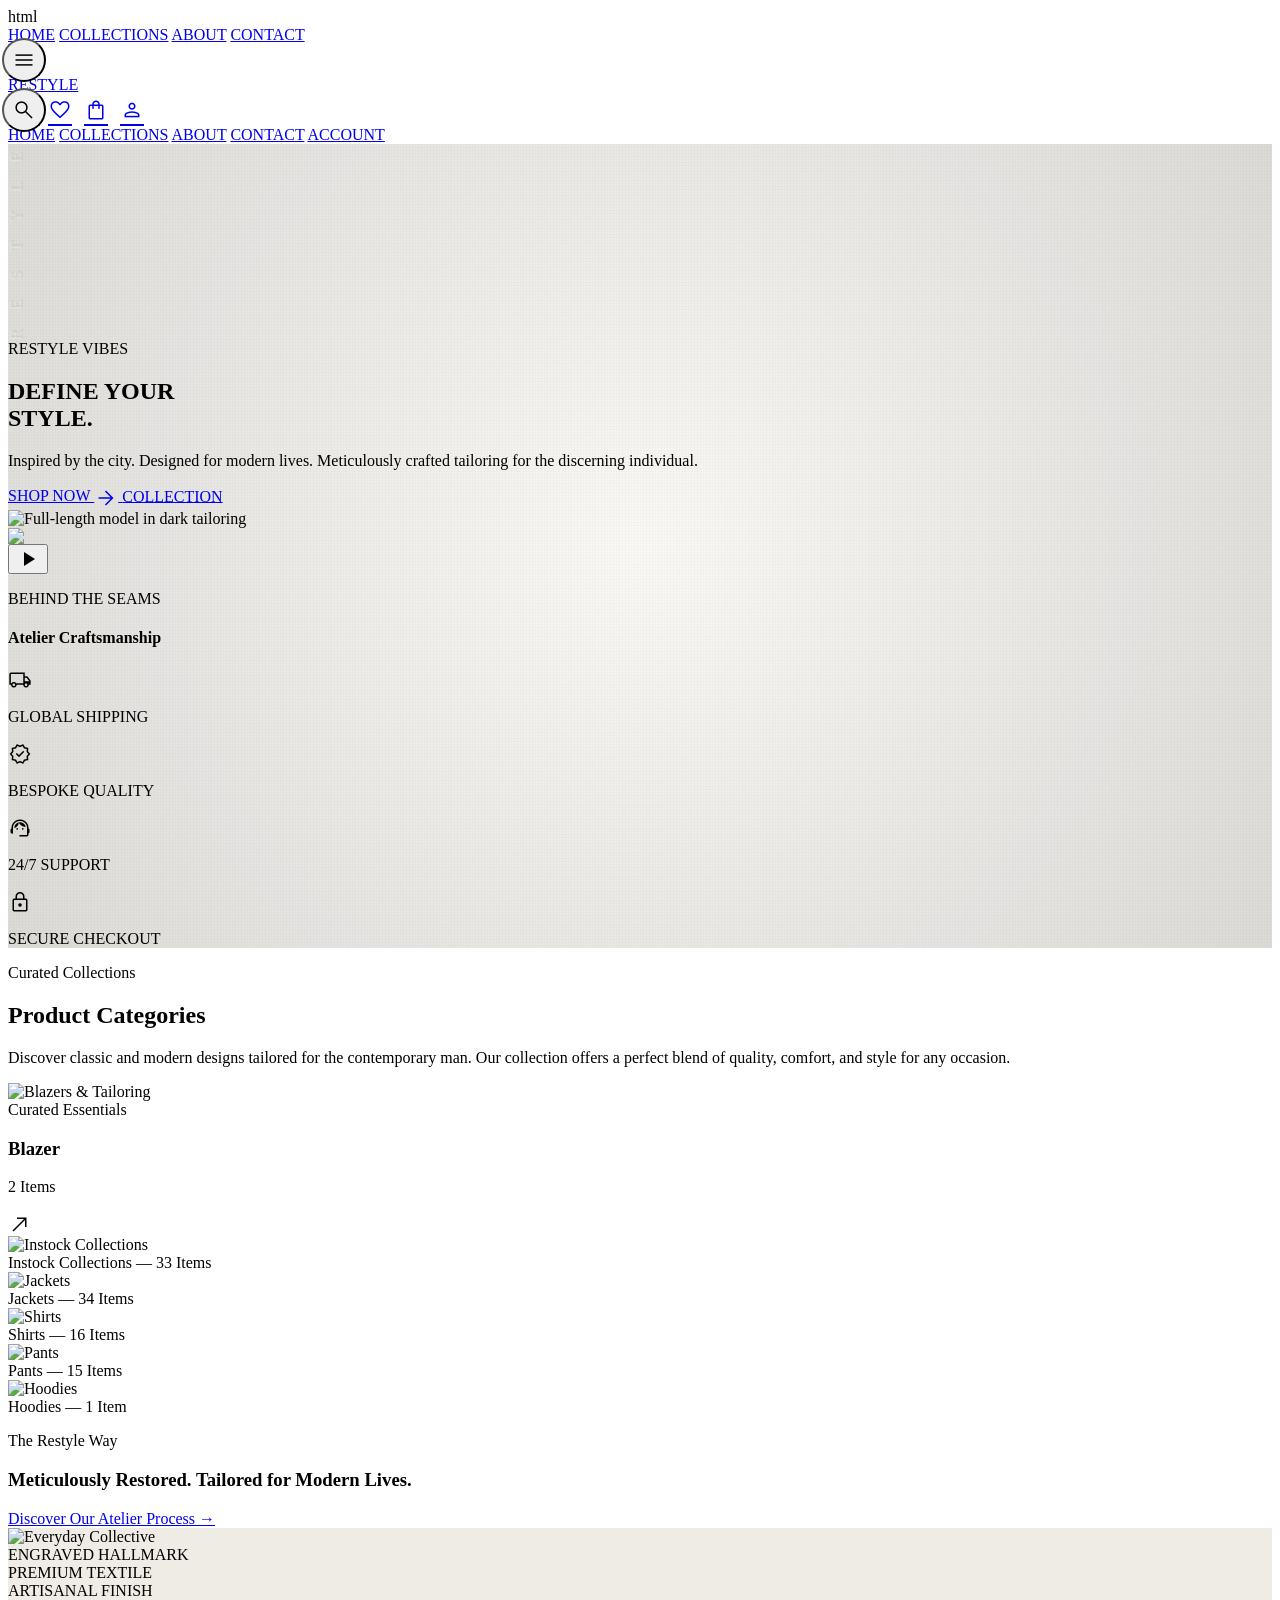
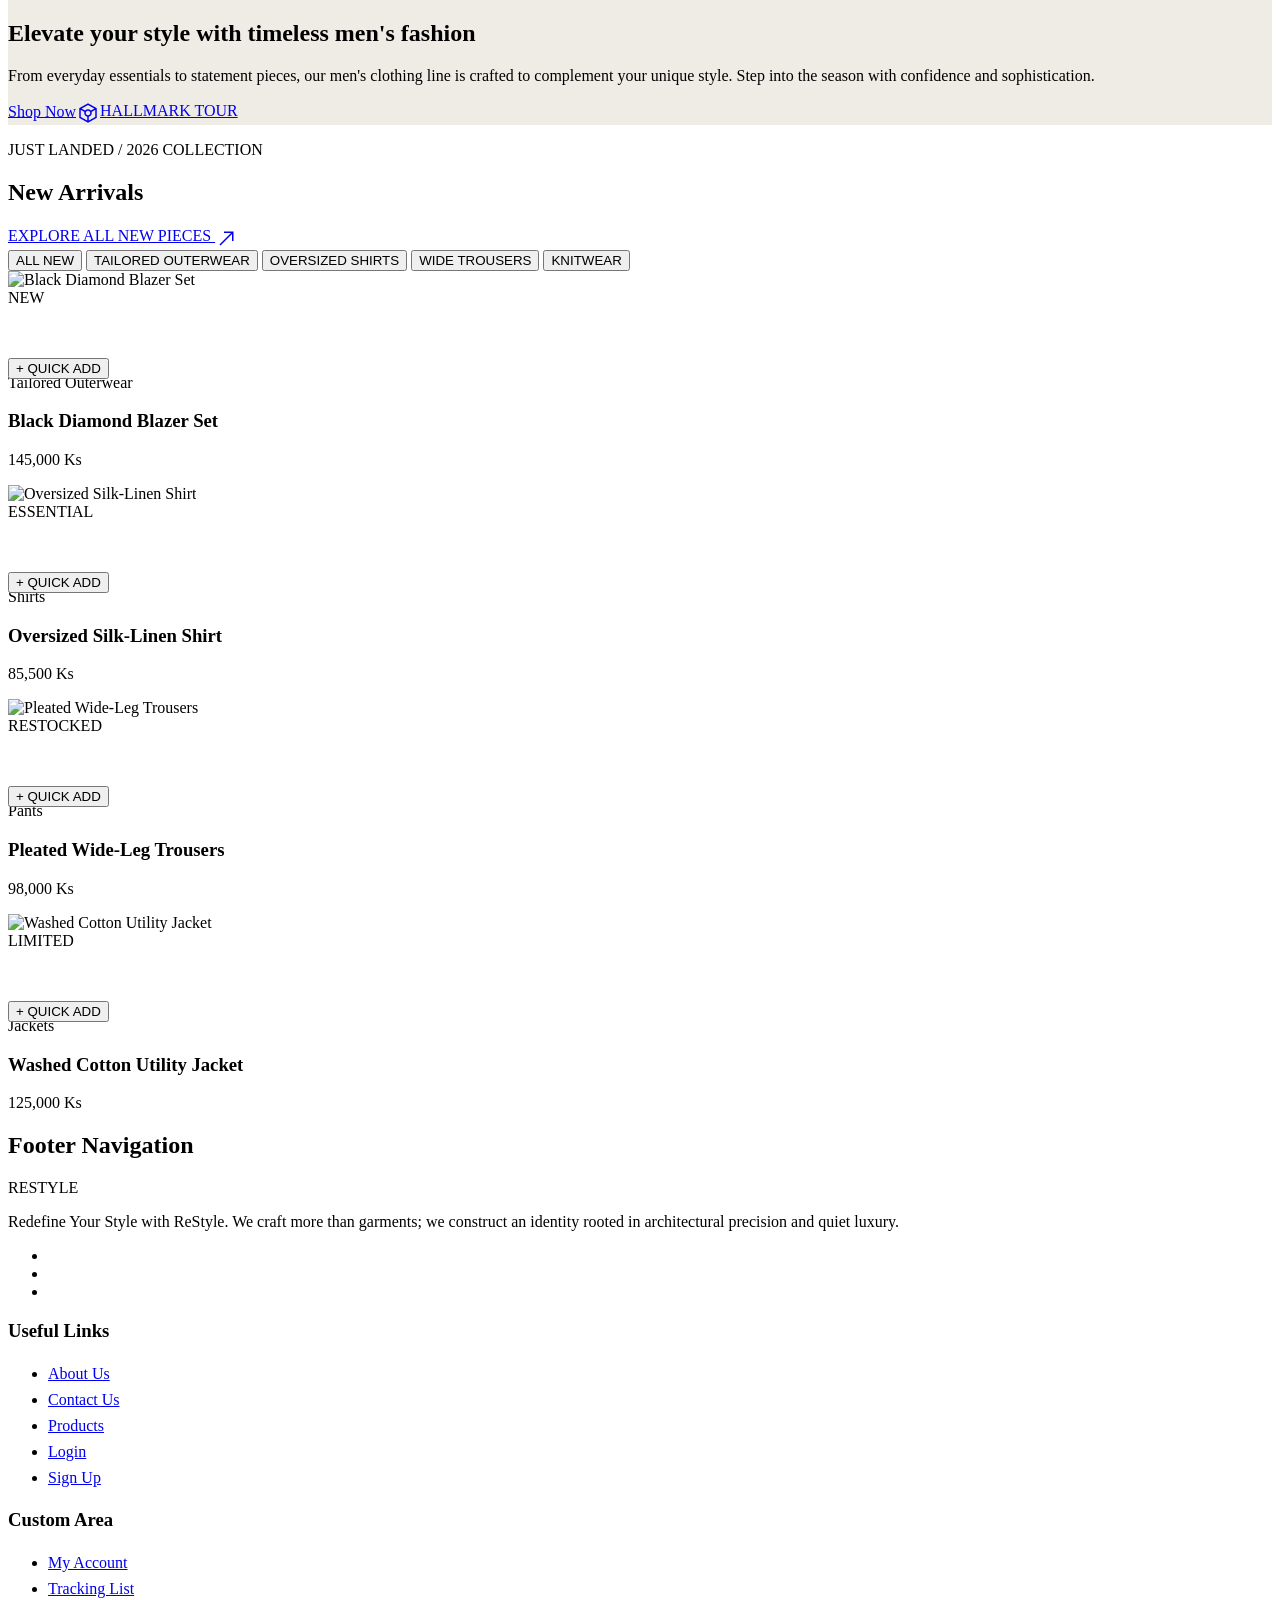
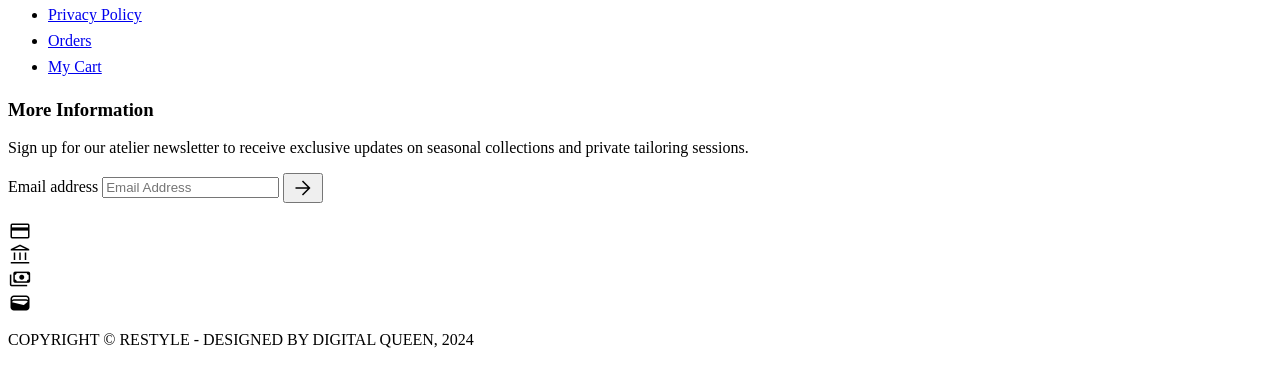
==== index.html @ 3fade896 "Publish RESTYLE shop Static storefront, checkout, order tracking and staff dashboard. Orders and pro" ====
<html class="scroll-smooth" lang="en" style=""><head><link rel="stylesheet" href="assets/site.css"/>
<script src="assets/config.js" defer></script>
<script src="assets/products.js" defer></script>
<script src="assets/site.js" defer></script>
</head><body class="bg-surface font-body-md text-primary overflow-x-hidden" data-page="home">html

<meta charset="utf-8"/>
<meta content="width=device-width, initial-scale=1.0" name="viewport"/>
<title>RESTYLE | Define Your Style</title>
<script src="https://cdn.tailwindcss.com/3.4.16?plugins=forms,container-queries"></script>
<link href="https://fonts.googleapis.com/css2?family=Cormorant+Garamond:wght@300;400;500;600&amp;family=Plus+Jakarta+Sans:wght@400;500;600;700&amp;display=swap" rel="stylesheet"/>
<link href="https://fonts.googleapis.com/css2?family=Material+Symbols+Outlined:wght,FILL@100..700,0..1&amp;display=swap" rel="stylesheet"/>
<script id="tailwind-config">
        tailwind.config = {
            darkMode: "class",
            theme: {
                extend: {
                    "colors": {
                        "surface": "#fbf9f6",
                        "on-primary-container": "#858383",
                        "primary-fixed": "#e5e2e1",
                        "surface-variant": "#e4e2df",
                        "surface-container-low": "#f5f3f0",
                        "primary-container": "#1c1b1b",
                        "tertiary-fixed": "#dce5de",
                        "on-tertiary": "#ffffff",
                        "on-secondary-fixed-variant": "#4b4739",
                        "on-surface": "#1b1c1a",
                        "on-secondary-container": "#696455",
                        "secondary-fixed-dim": "#cdc6b4",
                        "outline": "#747878",
                        "tertiary-container": "#151d19",
                        "surface-container-highest": "#e4e2df",
                        "on-tertiary-fixed-variant": "#404944",
                        "on-secondary-fixed": "#1f1b10",
                        "tertiary": "#000000",
                        "surface-tint": "#5f5e5e",
                        "primary-fixed-dim": "#c8c6c5",
                        "error-container": "#ffdad6",
                        "surface-container-lowest": "#ffffff",
                        "surface-container": "#efeeeb",
                        "on-error-container": "#93000a",
                        "on-primary-fixed-variant": "#474646",
                        "on-primary-fixed": "#1c1b1b",
                        "inverse-surface": "#30312f",
                        "surface-container-high": "#eae8e5",
                        "surface-bright": "#fbf9f6",
                        "inverse-on-surface": "#f2f0ed",
                        "on-background": "#1b1c1a",
                        "surface-dim": "#dbdad7",
                        "on-tertiary-fixed": "#151d19",
                        "on-surface-variant": "#444748",
                        "secondary": "#635e4f",
                        "on-tertiary-container": "#7d8680",
                        "on-secondary": "#ffffff",
                        "on-error": "#ffffff",
                        "inverse-primary": "#c8c6c5",
                        "primary": "#000000",
                        "secondary-container": "#eae2cf",
                        "outline-variant": "#c4c7c7",
                        "tertiary-fixed-dim": "#c0c9c2",
                        "secondary-fixed": "#eae2cf",
                        "on-primary": "#ffffff",
                        "error": "#ba1a1a",
                        "background": "#fbf9f6"
                    },
                    "borderRadius": {
                        "DEFAULT": "0.25rem",
                        "lg": "0.5rem",
                        "xl": "0.75rem",
                        "full": "9999px"
                    },
                    "spacing": {
                        "container-max": "1440px",
                        "stack-lg": "80px",
                        "stack-xl": "120px",
                        "margin-mobile": "20px",
                        "margin-desktop": "64px",
                        "gutter": "24px",
                        "unit": "4px",
                        "stack-md": "40px"
                    },
                    "fontFamily": {
                        "display-lg-mobile": ["Cormorant Garamond"],
                        "display-lg": ["Cormorant Garamond"],
                        "label-md": ["Plus Jakarta Sans"],
                        "body-lg": ["Plus Jakarta Sans"],
                        "headline-sm": ["Cormorant Garamond"],
                        "headline-md": ["Cormorant Garamond"],
                        "label-caps": ["Plus Jakarta Sans"],
                        "body-md": ["Plus Jakarta Sans"]
                    },
                    "fontSize": {
                        "headline-sm": ["24px", {"lineHeight": "1.3", "fontWeight": "500"}],
                        "label-caps": ["12px", {"lineHeight": "1.0", "letterSpacing": "0.15em", "fontWeight": "600"}],
                        "body-md": ["16px", {"lineHeight": "1.6", "fontWeight": "400"}],
                        "headline-md": ["32px", {"lineHeight": "1.2", "letterSpacing": "0.01em", "fontWeight": "400"}],
                        "display-lg-mobile": ["40px", {"lineHeight": "1.1", "letterSpacing": "0.02em", "fontWeight": "300"}],
                        "display-lg": ["64px", {"lineHeight": "1.1", "letterSpacing": "0.02em", "fontWeight": "300"}],
                        "body-lg": ["18px", {"lineHeight": "1.6", "fontWeight": "400"}],
                        "label-md": ["14px", {"lineHeight": "1.4", "fontWeight": "500"}]
                    }
                },
            },
        }
    </script>
<style>
        .material-symbols-outlined {
            font-variation-settings: 'FILL' 0, 'wght' 300, 'GRAD' 0, 'opsz' 24;
            display: inline-block;
            vertical-align: middle;
        }
        
        .curatorial-bg {
            background: radial-gradient(circle at center, #fbf9f6 0%, #dbdad7 100%);
            position: relative;
        }

        .curatorial-bg::before {
            content: "";
            position: absolute;
            inset: 0;
            opacity: 0.03;
            pointer-events: none;
            background-image: repeating-linear-gradient(0deg, transparent, transparent 2px, #000 3px),
                              repeating-linear-gradient(90deg, transparent, transparent 2px, #000 3px);
            background-size: 3px 3px;
        }

        .debossed-text {
            color: rgba(0,0,0,0.03);
            text-shadow: -1px -1px 1px rgba(255,255,255,0.3), 1px 1px 1px rgba(0,0,0,0.05);
            letter-spacing: 0.5em;
        }

        .reveal-up, .fade-in-up {
            opacity: 0;
            transform: translateY(30px);
            transition: all 0.8s cubic-bezier(0.16, 1, 0.3, 1);
        }

        .reveal-up.active, .fade-in-up.active {
            opacity: 1;
            transform: translateY(0);
        }

        .delay-1 { transition-delay: 0.1s; }
        .delay-2 { transition-delay: 0.2s; }
        .delay-3 { transition-delay: 0.3s; }
        .delay-4 { transition-delay: 0.4s; }
        .delay-5 { transition-delay: 0.5s; }
        .delay-6 { transition-delay: 0.6s; }
        .delay-7 { transition-delay: 0.7s; }

        .glass-layered {
            background: rgba(255, 255, 255, 0.1);
            backdrop-filter: blur(8px);
            border: 1px solid rgba(255, 255, 255, 0.2);
            box-shadow: 0 4px 30px rgba(0, 0, 0, 0.1);
            position: relative;
            overflow: hidden;
            transition: transform 0.4s cubic-bezier(0.2, 0, 0.2, 1);
            transform-style: preserve-3d;
        }
        
        .glass-layered:hover {
            transform: perspective(1000px) rotateX(4deg) rotateY(-4deg);
        }

        .shimmer-video {
            position: relative;
            overflow: hidden;
        }

        .shimmer-video::after {
            content: "";
            position: absolute;
            inset: 0;
            background: linear-gradient(90deg, transparent, rgba(255,255,255,0.1), transparent);
            transform: translateX(-100%);
            animation: shimmer 3s infinite;
        }

        @keyframes shimmer {
            100% { transform: translateX(100%); }
        }

        .vertical-text {
            writing-mode: vertical-rl;
            transform: rotate(180deg);
        }

        .parallax-element {
            will-change: transform;
            transition: transform 0.1s ease-out;
        }

        @keyframes pulse-soft {
            0% { transform: scale(1); opacity: 0.8; }
            50% { transform: scale(1.5); opacity: 0.2; }
            100% { transform: scale(1); opacity: 0.8; }
        }

        .hotspot-pulse {
            animation: pulse-soft 3s infinite ease-in-out;
        }
        
        .hover-zoom {
            transition: transform 0.7s cubic-bezier(0.16, 1, 0.3, 1);
        }
        .group:hover .hover-zoom {
            transform: scale(1.05);
        }
        .hover-reveal {
            opacity: 0;
            transform: translateX(10px);
            transition: all 0.4s ease;
        }
        .group:hover .hover-reveal {
            opacity: 1;
            transform: translateX(0);
        }
        .quick-add-bar {
            transform: translateY(100%);
            transition: transform 0.4s cubic-bezier(0.16, 1, 0.3, 1);
        }
        .group:hover .quick-add-bar {
            transform: translateY(0);
        }
    </style>
<!-- TopNavBar -->
<a class="rs-skip" href="#main">Skip to content</a>
<header id="site-header" class="fixed top-0 w-full z-50 bg-surface/80 backdrop-blur-xl border-b border-primary/5 transition-all duration-500 ease-out">
<div class="flex justify-between items-center h-20 px-5 md:px-16 max-w-[1440px] mx-auto">
<nav class="hidden md:flex items-center flex-1 gap-6" aria-label="Primary">
<a class="font-label-caps text-[11px] tracking-widest py-2 border-b text-primary border-primary" href="index.html" aria-current="page">HOME</a>
<a class="font-label-caps text-[11px] tracking-widest py-2 border-b text-primary/75 border-transparent hover:text-primary hover:border-primary/30 transition-colors" href="collections.html">COLLECTIONS</a>
<a class="font-label-caps text-[11px] tracking-widest py-2 border-b text-primary/75 border-transparent hover:text-primary hover:border-primary/30 transition-colors" href="about.html">ABOUT</a>
<a class="font-label-caps text-[11px] tracking-widest py-2 border-b text-primary/75 border-transparent hover:text-primary hover:border-primary/30 transition-colors" href="contact.html">CONTACT</a>
</nav>
<div class="md:hidden flex-1 flex items-center"><button class="rs-icon-btn text-primary" data-action="menu" aria-label="Open menu" aria-expanded="false" aria-controls="mobile-menu"><span class="material-symbols-outlined">menu</span></button></div>
<div class="flex-1 flex justify-center">
<a class="font-display-lg text-[22px] sm:text-[28px] md:text-[40px] tracking-[0.15em] sm:tracking-[0.2em] text-primary whitespace-nowrap" href="index.html">RESTYLE</a>
</div>
<div class="flex items-center gap-0 sm:gap-2 md:gap-4 text-primary flex-1 justify-end">
<button class="rs-icon-btn" data-action="search" aria-label="Search"><span class="material-symbols-outlined">search</span></button>
<a class="rs-icon-btn" href="wishlist.html" aria-label="Wishlist"><span class="material-symbols-outlined">favorite</span><span class="rs-badge" data-count="wish" hidden></span></a>
<a class="rs-icon-btn" href="cart.html" aria-label="Shopping bag"><span class="material-symbols-outlined">shopping_bag</span><span class="rs-badge" data-count="cart" hidden></span></a>
<a class="rs-icon-btn !hidden sm:!inline-flex" href="account.html" aria-label="Account"><span class="material-symbols-outlined">person</span></a>
</div>
</div>
<nav id="mobile-menu" class="md:hidden hidden bg-surface border-t border-primary/10 px-5 py-4" aria-label="Mobile">
<a class="block py-3 font-label-caps text-xs tracking-widest text-primary" href="index.html" aria-current="page">HOME</a>
<a class="block py-3 font-label-caps text-xs tracking-widest text-primary/75" href="collections.html">COLLECTIONS</a>
<a class="block py-3 font-label-caps text-xs tracking-widest text-primary/75" href="about.html">ABOUT</a>
<a class="block py-3 font-label-caps text-xs tracking-widest text-primary/75" href="contact.html">CONTACT</a>
<a class="block py-3 font-label-caps text-xs tracking-widest text-primary/75" href="account.html">ACCOUNT</a>
</nav>
</header>
<main id="main">
<!-- Hero Section -->
<section class="relative w-full overflow-hidden min-h-screen pt-20 curatorial-bg flex items-center">
<!-- Massive Background Text -->
<div class="absolute right-20 top-1/2 -translate-y-1/2 select-none pointer-events-none parallax-element" data-speed="0.1">
<span class="vertical-text font-display-lg text-[220px] leading-none debossed-text">R E S T Y L E</span>
</div>
<div class="container mx-auto px-margin-desktop max-w-container-max relative h-[85vh] flex flex-col md:flex-row items-center justify-between">
<!-- Left Content Block -->
<div class="w-full md:w-5/12 z-40 reveal-up active" style="transition-delay: 0.1s;">
<span class="inline-block px-4 py-1.5 bg-sage-green/10 text-sage-green font-label-caps text-[10px] tracking-[0.25em] mb-8 rounded-full">RESTYLE VIBES</span>
<h1 class="font-display-lg text-[64px] md:text-[84px] text-primary mb-8 leading-[0.95] tracking-tight">DEFINE YOUR<br/>STYLE.</h1>
<p class="font-body-md text-primary/70 mb-12 max-w-sm text-lg leading-relaxed">Inspired by the city. Designed for modern lives. Meticulously crafted tailoring for the discerning individual.</p>
<!-- Button Group -->
<div class="flex flex-wrap items-center gap-4 mt-8">
<a class="bg-primary text-on-primary font-label-caps text-[11px] tracking-[0.25em] px-10 py-4 flex items-center gap-3 transition-transform hover:-translate-y-0.5 active:translate-y-0 rounded-lg" href="collections.html">
                            SHOP NOW
                            <span class="material-symbols-outlined text-[18px]">arrow_forward</span>
</a>
<a class="bg-white/10 backdrop-blur-md border text-primary font-label-caps text-[11px] tracking-[0.25em] px-10 py-4 transition-all hover:bg-white/20 hover:border-white/60 border-primary border-black rounded-lg" href="collections.html">
                            COLLECTION
                        </a>
</div>
</div>
<!-- Center Model -->
<div class="absolute inset-0 flex items-center justify-center pointer-events-none md:pointer-events-auto">
<div class="relative h-full aspect-[2/3] reveal-up active parallax-element" data-speed="0.05" style="transition-delay: 0.3s;">
<!-- Ambient Shadow -->
<div class="absolute bottom-12 -translate-x-1/2 w-64 h-12 bg-black/10 blur-[40px] rounded-[100%] opacity-60"></div>
<!-- Model Image -->
<img alt="Full-length model in dark tailoring" class="h-full w-full object-contain relative z-10 filter drop-shadow-lg" src="https://lh3.googleusercontent.com/aida-public/[base64]"/>
</div>
</div>
<!-- Bottom-Right Video Card -->
<div class="absolute right-8 md:right-16 z-30 w-80 reveal-up active bottom-48 md:bottom-40" style="transition-delay: 0.5s;">
<div class="bg-white/40 backdrop-blur-md p-5 rounded-2xl shadow-sm border border-white/40 parallax-element" data-speed="-0.05">
<div class="relative aspect-[4/5] overflow-hidden rounded-xl group shimmer-video">
<img class="w-full h-full object-cover transition-transform duration-1000 group-hover:scale-110" src="https://lh3.googleusercontent.com/aida-public/[base64]"/>
<div class="absolute inset-0 flex items-center justify-center">
<button class="w-12 h-12 rounded-full bg-surface/40 backdrop-blur-md flex items-center justify-center text-primary border border-white/30 transition-transform hover:scale-110"> <span class="material-symbols-outlined" data-icon="play_arrow" style="font-variation-settings: 'FILL' 1;">play_arrow</span> </button>
</div>
</div>
<div class="mt-5 px-1">
<p class="font-label-caps text-[9px] tracking-[0.25em] text-primary/40 mb-1">BEHIND THE SEAMS</p>
<h4 class="font-display-lg text-xl text-primary">Atelier Craftsmanship</h4>
</div>
</div>
</div>
</div>
<!-- Trust Bar -->
<div class="absolute bottom-6 left-1/2 -translate-x-1/2 w-[92%] max-w-5xl z-20">
<div class="bg-white/30 backdrop-blur-xl border border-white/20 py-8 px-4 sm:px-8 grid grid-cols-2 md:grid-cols-4 gap-8 rounded-2xl" style="border-color: rgb(96, 94, 89);">
<div class="flex flex-col items-center text-center gap-2">
<span class="material-symbols-outlined text-primary text-[28px]">local_shipping</span>
<p class="font-label-caps text-[11px] tracking-widest text-primary">GLOBAL SHIPPING</p>
</div>
<div class="flex flex-col items-center text-center gap-2">
<span class="material-symbols-outlined text-primary text-[28px]">verified</span>
<p class="font-label-caps text-[11px] tracking-widest text-primary">BESPOKE QUALITY</p>
</div>
<div class="flex flex-col items-center text-center gap-2">
<span class="material-symbols-outlined text-primary text-[28px]">support_agent</span>
<p class="font-label-caps text-[11px] tracking-widest text-primary">24/7 SUPPORT</p>
</div>
<div class="flex flex-col items-center text-center gap-2">
<span class="material-symbols-outlined text-primary text-[28px]">lock</span>
<p class="font-label-caps text-[11px] tracking-widest text-primary">SECURE CHECKOUT</p>
</div>
</div>
</div>
</section>
<!-- Product Categories Asymmetrical Bento Section -->
<section class="pb-stack-xl bg-surface">
<!-- Editorial Header -->
<div class="max-w-container-max mx-auto px-margin-desktop py-stack-lg text-center reveal-up active">
<p class="font-label-caps text-[10px] tracking-[0.4em] text-secondary mb-4 uppercase">Curated Collections</p>
<h2 class="font-display-lg text-display-lg-mobile md:text-display-lg text-primary mb-6">Product Categories</h2>
<p class="font-body-md text-on-surface-variant max-w-2xl mx-auto opacity-80">Discover classic and modern designs tailored for the contemporary man. Our collection offers a perfect blend of quality, comfort, and style for any occasion.</p>
</div>
<!-- Asymmetrical Bento Grid Section -->
<section class="max-w-container-max mx-auto px-margin-desktop">
<div class="grid grid-cols-1 md:grid-cols-4 gap-gutter auto-rows-[300px]">
<!-- 1. Flagship Hero (Top-Left, 2x2) -->
<div class="bento-card md:col-span-2 md:row-span-2 group relative overflow-hidden cursor-pointer fade-in-up delay-1 active rounded-lg">
<img alt="Blazers &amp; Tailoring" class="w-full h-full object-cover transition-transform duration-700 group-hover:scale-105" src="https://lh3.googleusercontent.com/aida-public/[base64]"/>
<div class="absolute top-6 left-6 bg-white/50 backdrop-blur-md border border-white/70 px-4 py-2 rounded-full">
<span class="font-label-caps text-[10px] tracking-widest text-primary uppercase">Curated Essentials</span>
</div>
<div class="absolute bottom-6 left-6 right-6 p-6 bg-white/50 backdrop-blur-md border border-white/70 rounded-lg flex justify-between items-center transition-transform duration-500 group-hover:-translate-y-1">
<div>
<h3 class="font-display-lg text-headline-sm text-primary">Blazer</h3>
<p class="font-label-md text-on-surface-variant opacity-70">2 Items</p>
</div>
<div class="cta-circle w-12 h-12 rounded-full flex items-center justify-center border border-black/5 bg-white/80 transition-colors duration-300 group-hover:bg-primary group-hover:text-white">
<span class="material-symbols-outlined text-[20px]">north_east</span>
</div>
</div>
</div>
<!-- 2. Wide Feature (Top-Right, 2x1) -->
<div class="bento-card md:col-span-2 md:row-span-1 group relative overflow-hidden cursor-pointer fade-in-up delay-2 active rounded-lg">
<img alt="Instock Collections" class="w-full h-full object-cover transition-transform duration-700 group-hover:scale-105" src="https://lh3.googleusercontent.com/aida-public/[base64]"/>
<div class="absolute bottom-6 right-6 bg-white/50 backdrop-blur-md border border-white/70 px-5 py-3 rounded-lg">
<span class="font-label-caps text-[12px] text-primary">Instock Collections — 33 Items</span>
</div>
</div>
<!-- 3. Standard Square (Middle-Right, 1x1) -->
<div class="bento-card md:col-span-1 md:row-span-1 group relative overflow-hidden cursor-pointer fade-in-up delay-3 active rounded-lg">
<img alt="Jackets" class="w-full h-full object-cover transition-transform duration-700 group-hover:scale-105" src="https://lh3.googleusercontent.com/aida-public/[base64]"/>
<div class="absolute bottom-4 left-4 right-4 bg-white/50 backdrop-blur-md border border-white/70 px-4 py-2 rounded-lg text-center">
<span class="font-label-caps text-[11px] text-primary">Jackets — 34 Items</span>
</div>
</div>
<!-- 4. Standard Square (Middle-Right-End, 1x1) -->
<div class="bento-card md:col-span-1 md:row-span-1 group relative overflow-hidden cursor-pointer fade-in-up delay-4 active rounded-lg">
<img alt="Shirts" class="w-full h-full object-cover transition-transform duration-700 group-hover:scale-105" src="https://lh3.googleusercontent.com/aida-public/[base64]"/>
<div class="absolute bottom-4 left-4 right-4 bg-white/50 backdrop-blur-md border border-white/70 px-4 py-2 rounded-lg text-center">
<span class="font-label-caps text-[11px] text-primary">Shirts — 16 Items</span>
</div>
</div>
<!-- 5. Standard Square (Bottom-Left, 1x1) -->
<div class="bento-card md:col-span-1 md:row-span-1 group relative overflow-hidden cursor-pointer fade-in-up delay-5 active rounded-lg">
<img alt="Pants" class="w-full h-full object-cover transition-transform duration-700 group-hover:scale-105" src="https://lh3.googleusercontent.com/aida-public/[base64]"/>
<div class="absolute bottom-4 left-4 right-4 bg-white/50 backdrop-blur-md border border-white/70 px-4 py-2 rounded-lg text-center">
<span class="font-label-caps text-[11px] text-primary">Pants — 15 Items</span>
</div>
</div>
<!-- 6. Standard Square (Bottom-Center-Left, 1x1) -->
<div class="bento-card md:col-span-1 md:row-span-1 group relative overflow-hidden cursor-pointer fade-in-up delay-6 active rounded-lg">
<img alt="Hoodies" class="w-full h-full object-cover transition-transform duration-700 group-hover:scale-105" src="https://lh3.googleusercontent.com/aida-public/[base64]"/>
<div class="absolute bottom-4 left-4 right-4 bg-white/50 backdrop-blur-md border border-white/70 px-4 py-2 rounded-lg text-center">
<span class="font-label-caps text-[11px] text-primary">Hoodies — 1 Item</span>
</div>
</div>
<!-- 7. Editorial Story Card (Bottom-Right, 2x1) -->
<div class="bento-card md:col-span-2 md:row-span-1 bg-[#121212] p-12 flex flex-col items-center justify-center text-center fade-in-up delay-7 border border-white/5 group relative overflow-hidden active rounded-3xl">
<div class="relative z-10">
<p class="font-label-caps text-[10px] tracking-[0.3em] text-surface-container-low/60 mb-6 uppercase">The Restyle Way</p>
<h3 class="font-display-lg text-3xl lg:text-4xl text-white mb-8 leading-tight max-w-md">Meticulously Restored. Tailored for Modern Lives.</h3>
<a class="font-label-caps text-xs tracking-widest uppercase text-surface-dim hover:text-white transition-colors duration-300 border-b border-white/10 pb-1 inline-block" href="about.html">
                        Discover Our Atelier Process →
                    </a>
</div>
<!-- Elegant radial gradient for depth -->
<div class="absolute inset-0 opacity-20 bg-[radial-gradient(circle_at_center,_#333_0%,_transparent_100%)] transition-opacity duration-500 group-hover:opacity-30"></div>
<!-- Inner glow effect on hover -->
<div class="absolute inset-0 opacity-0 group-hover:opacity-100 transition-opacity duration-500 pointer-events-none shadow-[inset_0_0_40px_rgba(255,255,255,0.05)]"></div>
</div>
</div>
</section>
</section>
<!-- Everyday Collective Editorial Campaign -->
<section class="bg-surface-bright relative w-full overflow-hidden" style="background-color: rgb(239, 236, 230);">
<div class="relative w-full aspect-[21/9] md:aspect-[2.4/1] group overflow-hidden">
<!-- Banner Image with Hover Zoom -->
<img alt="Everyday Collective" class="w-full h-full object-cover transition-transform duration-[3s] ease-out group-hover:scale-110" src="https://lh3.googleusercontent.com/aida-public/[base64]"/>
<!-- Interactive Pulsing Hotspots -->
<div class="absolute top-[40%] left-[25%] group/hotspot"><div class="relative group/marker cursor-pointer"><div class="w-4 h-4 bg-[#8FA08A] rounded-full border border-white/40 flex items-center justify-center transition-transform group-hover/marker:scale-125"><div class="w-1 h-1 bg-white rounded-full"></div></div><div class="absolute left-6 top-0 bg-white/80 backdrop-blur-md px-3 py-1 rounded border border-white/60 opacity-0 group-hover/marker:opacity-100 transition-opacity pointer-events-none whitespace-nowrap"><span class="font-label-caps text-[9px] tracking-widest text-[#121212]">ENGRAVED HALLMARK</span></div></div></div>
<div class="absolute top-[35%] left-[55%] group/hotspot"><div class="relative group/marker cursor-pointer"><div class="w-4 h-4 bg-[#8FA08A] rounded-full border border-white/40 flex items-center justify-center transition-transform group-hover/marker:scale-125"><div class="w-1 h-1 bg-white rounded-full"></div></div><div class="absolute left-6 top-0 bg-white/80 backdrop-blur-md px-3 py-1 rounded border border-white/60 opacity-0 group-hover/marker:opacity-100 transition-opacity pointer-events-none whitespace-nowrap"><span class="font-label-caps text-[9px] tracking-widest text-[#121212]">PREMIUM TEXTILE</span></div></div></div>
<div class="absolute top-[50%] left-[78%] group/hotspot"><div class="relative group/marker cursor-pointer"><div class="w-4 h-4 bg-[#8FA08A] rounded-full border border-white/40 flex items-center justify-center transition-transform group-hover/marker:scale-125"><div class="w-1 h-1 bg-white rounded-full"></div></div><div class="absolute left-6 top-0 bg-white/80 backdrop-blur-md px-3 py-1 rounded border border-white/60 opacity-0 group-hover/marker:opacity-100 transition-opacity pointer-events-none whitespace-nowrap"><span class="font-label-caps text-[9px] tracking-widest text-[#121212]">ARTISANAL FINISH</span></div></div></div>
<!-- Floating Glass Card -->
<div class="absolute bottom-12 left-12 reveal-up active"><div class="bg-white/40 backdrop-blur-xl py-10 px-12 rounded-2xl border border-white/60 max-w-2xl shadow-sm relative overflow-hidden"><div class="border-b border-black/5 mb-8 pb-2"><h2 class="font-display-lg text-[32px] md:text-[44px] text-[#121212] tracking-widest leading-tight">Elevate your style with timeless men's fashion</h2></div><p class="font-display-lg text-[#4A4A4A] max-w-xl leading-relaxed mb-10 text-lg tracking-widest">From everyday essentials to statement pieces, our men's clothing line is crafted to complement your unique style. Step into the season with confidence and sophistication.</p><div class="flex items-center gap-8 pt-6 border-t border-black/5"><a class="bg-white text-[#121212] font-label-caps font-bold px-10 py-4 rounded-full uppercase tracking-widest shadow-sm hover:bg-surface transition-colors" href="collections.html">Shop Now</a><a class="flex items-center gap-2 text-[#8FA08A] font-label-caps font-semibold uppercase tracking-widest hover:opacity-70 transition-opacity" href="about.html"><span class="material-symbols-outlined">token</span>HALLMARK TOUR</a></div></div></div>
</div>
</section>
<!-- New Arrivals Section -->
<section class="max-w-container-max mx-auto px-margin-desktop py-stack-xl reveal-up active">
<!-- Header Section -->
<header class="flex flex-col md:flex-row md:items-end justify-between mb-stack-lg gap-6">
<div class="space-y-4">
<p class="font-label-caps text-[10px] tracking-[0.4em] text-secondary uppercase">JUST LANDED / 2026 COLLECTION</p>
<h2 class="font-display-lg text-[60px] md:text-[80px] leading-none tracking-tight text-primary">New Arrivals</h2>
</div>
<a class="font-label-caps text-label-caps text-primary hover:opacity-70 transition-opacity flex items-center gap-3 group pb-2 border-b border-primary/20" href="collections.html">
        EXPLORE ALL NEW PIECES 
        <span class="material-symbols-outlined text-[18px] transition-transform group-hover:translate-x-1 group-hover:-translate-y-1">north_east</span>
</a>
</header>
<!-- Filters: Refined Architectural Pill Nav -->
<div class="flex flex-wrap gap-4 mb-stack-lg">
<button class="px-8 py-2.5 rounded-full bg-primary text-on-primary font-label-caps text-[11px] tracking-widest transition-all">ALL NEW</button>
<button class="px-8 py-2.5 rounded-full border border-primary/10 text-primary font-label-caps text-[11px] tracking-widest hover:bg-surface-container transition-all">TAILORED OUTERWEAR</button>
<button class="px-8 py-2.5 rounded-full border border-primary/10 text-primary font-label-caps text-[11px] tracking-widest hover:bg-surface-container transition-all">OVERSIZED SHIRTS</button>
<button class="px-8 py-2.5 rounded-full border border-primary/10 text-primary font-label-caps text-[11px] tracking-widest hover:bg-surface-container transition-all">WIDE TROUSERS</button>
<button class="px-8 py-2.5 rounded-full border border-primary/10 text-primary font-label-caps text-[11px] tracking-widest hover:bg-surface-container transition-all">KNITWEAR</button>
</div>
<!-- Product Grid: Editorial Rhythm -->
<div class="grid grid-cols-1 sm:grid-cols-2 lg:grid-cols-4 gap-gutter">
<!-- Product 1 -->
<div class="group flex flex-col rounded-lg overflow-hidden border border-[#E2DDD5]/50 shadow-[0_4px_12px_rgba(0,0,0,0.05)] bg-[#EFECE6] p-3 md:p-4 transition-transform duration-500 hover:-translate-y-1">
<div class="card-image-container relative bg-surface-container-low aspect-[3/4] overflow-hidden rounded-lg">
<img alt="Black Diamond Blazer Set" class="w-full h-full object-cover hover-zoom rounded-lg" src="https://lh3.googleusercontent.com/aida-public/[base64]"/>
<div class="absolute top-6 left-6 bg-white/40 backdrop-blur-xl border border-white/60 px-3 py-1 font-label-caps text-[9px] tracking-[0.2em] uppercase">NEW</div>
<div class="absolute top-6 right-6 flex flex-col gap-3 hover-reveal">
<button class="w-10 h-10 rounded-full bg-white/40 backdrop-blur-xl border border-white/60 flex items-center justify-center text-primary hover:bg-primary hover:text-on-primary transition-colors">
<span class="material-symbols-outlined text-[18px]">favorite</span>
</button>
<button class="w-10 h-10 rounded-full bg-white/40 backdrop-blur-xl border border-white/60 flex items-center justify-center text-primary hover:bg-primary hover:text-on-primary transition-colors">
<span class="material-symbols-outlined text-[18px]">visibility</span>
</button>
</div>
<button class="absolute bottom-0 left-0 w-full bg-white/40 backdrop-blur-xl border-t border-white/60 py-4 font-label-caps text-[10px] tracking-[0.2em] quick-add-bar hover:bg-primary hover:text-on-primary transition-colors">
                + QUICK ADD
            </button>
</div>
<div class="mt-8 space-y-2">
<p class="font-label-caps text-[10px] text-secondary uppercase tracking-[0.2em]">Tailored Outerwear</p>
<h3 class="font-display-lg text-[24px] tracking-wider text-primary">Black Diamond Blazer Set</h3>
<p class="font-body-md text-body-md text-primary">145,000 Ks</p>
<div class="flex gap-3 pt-2">
<span class="w-2 h-2 rounded-full bg-black"></span>
<span class="w-2 h-2 rounded-full bg-[#4A4A4A]"></span>
<span class="w-2 h-2 rounded-full bg-[#EFECE6]"></span>
</div>
</div>
</div>
<!-- Product 2 -->
<div class="group flex flex-col lg:mt-12 rounded-lg overflow-hidden border border-[#E2DDD5]/50 shadow-[0_4px_12px_rgba(0,0,0,0.05)] bg-[#EFECE6] p-3 md:p-4 transition-transform duration-500 hover:-translate-y-1">
<div class="card-image-container relative bg-surface-container-low aspect-[3/4] overflow-hidden">
<img alt="Oversized Silk-Linen Shirt" class="w-full h-full object-cover hover-zoom rounded-lg" src="https://lh3.googleusercontent.com/aida-public/[base64]"/>
<div class="absolute top-6 left-6 bg-white/40 backdrop-blur-xl border border-white/60 px-3 py-1 font-label-caps text-[9px] tracking-[0.2em] uppercase">ESSENTIAL</div>
<div class="absolute top-6 right-6 flex flex-col gap-3 hover-reveal">
<button class="w-10 h-10 rounded-full bg-white/40 backdrop-blur-xl border border-white/60 flex items-center justify-center text-primary hover:bg-primary hover:text-on-primary transition-colors">
<span class="material-symbols-outlined text-[18px]">favorite</span>
</button>
<button class="w-10 h-10 rounded-full bg-white/40 backdrop-blur-xl border border-white/60 flex items-center justify-center text-primary hover:bg-primary hover:text-on-primary transition-colors">
<span class="material-symbols-outlined text-[18px]">visibility</span>
</button>
</div>
<button class="absolute bottom-0 left-0 w-full bg-white/40 backdrop-blur-xl border-t border-white/60 py-4 font-label-caps text-[10px] tracking-[0.2em] quick-add-bar hover:bg-primary hover:text-on-primary transition-colors">
                + QUICK ADD
            </button>
</div>
<div class="mt-8 space-y-2">
<p class="font-label-caps text-[10px] text-secondary uppercase tracking-[0.2em]">Shirts</p>
<h3 class="font-display-lg text-[24px] tracking-wider text-primary">Oversized Silk-Linen Shirt</h3>
<p class="font-body-md text-body-md text-primary">85,500 Ks</p>
<div class="flex gap-3 pt-2">
<span class="w-2 h-2 rounded-full bg-[#F5F5F5]"></span>
<span class="w-2 h-2 rounded-full bg-[#E2DED0]"></span>
<span class="w-2 h-2 rounded-full bg-[#2C2C2C]"></span>
</div>
</div>
</div>
<!-- Product 3 -->
<div class="group flex flex-col rounded-lg overflow-hidden border border-[#E2DDD5]/50 shadow-[0_4px_12px_rgba(0,0,0,0.05)] bg-[#EFECE6] p-3 md:p-4 transition-transform duration-500 hover:-translate-y-1">
<div class="card-image-container relative bg-surface-container-low aspect-[3/4] overflow-hidden">
<img alt="Pleated Wide-Leg Trousers" class="w-full h-full object-cover hover-zoom rounded-lg" src="https://lh3.googleusercontent.com/aida-public/[base64]"/>
<div class="absolute top-6 left-6 bg-white/40 backdrop-blur-xl border border-white/60 px-3 py-1 font-label-caps text-[9px] tracking-[0.2em] uppercase">RESTOCKED</div>
<div class="absolute top-6 right-6 flex flex-col gap-3 hover-reveal">
<button class="w-10 h-10 rounded-full bg-white/40 backdrop-blur-xl border border-white/60 flex items-center justify-center text-primary hover:bg-primary hover:text-on-primary transition-colors">
<span class="material-symbols-outlined text-[18px]">favorite</span>
</button>
<button class="w-10 h-10 rounded-full bg-white/40 backdrop-blur-xl border border-white/60 flex items-center justify-center text-primary hover:bg-primary hover:text-on-primary transition-colors">
<span class="material-symbols-outlined text-[18px]">visibility</span>
</button>
</div>
<button class="absolute bottom-0 left-0 w-full bg-white/40 backdrop-blur-xl border-t border-white/60 py-4 font-label-caps text-[10px] tracking-[0.2em] quick-add-bar hover:bg-primary hover:text-on-primary transition-colors">
                + QUICK ADD
            </button>
</div>
<div class="mt-8 space-y-2">
<p class="font-label-caps text-[10px] text-secondary uppercase tracking-[0.2em]">Pants</p>
<h3 class="font-display-lg text-[24px] tracking-wider text-primary">Pleated Wide-Leg Trousers</h3>
<p class="font-body-md text-body-md text-primary">98,000 Ks</p>
<div class="flex gap-3 pt-2">
<span class="w-2 h-2 rounded-full bg-[#3D3D3D]"></span>
<span class="w-2 h-2 rounded-full bg-[#716B5F]"></span>
<span class="w-2 h-2 rounded-full bg-[#A39E93]"></span>
</div>
</div>
</div>
<!-- Product 4 -->
<div class="group flex flex-col lg:mt-12 rounded-lg overflow-hidden border border-[#E2DDD5]/50 shadow-[0_4px_12px_rgba(0,0,0,0.05)] bg-[#EFECE6] p-3 md:p-4 transition-transform duration-500 hover:-translate-y-1">
<div class="card-image-container relative bg-surface-container-low aspect-[3/4] overflow-hidden">
<img alt="Washed Cotton Utility Jacket" class="w-full h-full object-cover hover-zoom" src="https://lh3.googleusercontent.com/aida-public/[base64]"/>
<div class="absolute top-6 left-6 bg-white/40 backdrop-blur-xl border border-white/60 px-3 py-1 font-label-caps text-[9px] tracking-[0.2em] uppercase">LIMITED</div>
<div class="absolute top-6 right-6 flex flex-col gap-3 hover-reveal">
<button class="w-10 h-10 rounded-full bg-white/40 backdrop-blur-xl border border-white/60 flex items-center justify-center text-primary hover:bg-primary hover:text-on-primary transition-colors">
<span class="material-symbols-outlined text-[18px]">favorite</span>
</button>
<button class="w-10 h-10 rounded-full bg-white/40 backdrop-blur-xl border border-white/60 flex items-center justify-center text-primary hover:bg-primary hover:text-on-primary transition-colors">
<span class="material-symbols-outlined text-[18px]">visibility</span>
</button>
</div>
<button class="absolute bottom-0 left-0 w-full bg-white/40 backdrop-blur-xl border-t border-white/60 py-4 font-label-caps text-[10px] tracking-[0.2em] quick-add-bar hover:bg-primary hover:text-on-primary transition-colors">
                + QUICK ADD
            </button>
</div>
<div class="mt-8 space-y-2">
<p class="font-label-caps text-[10px] text-secondary uppercase tracking-[0.2em]">Jackets</p>
<h3 class="font-display-lg text-[24px] tracking-wider text-primary">Washed Cotton Utility Jacket</h3>
<p class="font-body-md text-body-md text-primary">125,000 Ks</p>
<div class="flex gap-3 pt-2">
<span class="w-2 h-2 rounded-full bg-[#5C5C5C]"></span>
<span class="w-2 h-2 rounded-full bg-[#8B7E66]"></span>
<span class="w-2 h-2 rounded-full bg-[#1A1A1A]"></span>
</div>
</div>
</div>
</div></section>
</main>
<!-- Footer -->
<footer aria-labelledby="footer-heading" class="w-full bg-[#121212] pt-stack-xl pb-stack-md text-white overflow-hidden">
<h2 class="sr-only" id="footer-heading">Footer Navigation</h2>
<div class="max-w-container-max mx-auto px-6 md:px-margin-desktop">
<!-- Grid Layout -->
<div class="grid grid-cols-1 md:grid-cols-4 gap-gutter mb-stack-lg">
<!-- Column 1: Brand & Social -->
<div class="flex flex-col space-y-8">
<div class="font-display-lg text-headline-md text-white tracking-tighter">RESTYLE</div>
<p class="font-body-md text-neutral-400 max-w-xs leading-relaxed">
                        Redefine Your Style with ReStyle. We craft more than garments; we construct an identity rooted in architectural precision and quiet luxury.
                    </p>
<nav aria-label="Social Media Links">
<ul class="flex items-center gap-5">
<li>
<a aria-label="Facebook" class="w-11 h-11 rounded-full bg-white flex items-center justify-center hover:scale-105 hover:bg-neutral-100 transition-all duration-200 cursor-pointer" href="#" rel="noopener noreferrer" target="_blank">
<svg aria-hidden="true" class="w-5 h-5 text-black" fill="currentColor" viewbox="0 0 24 24">
<path d="M22 12c0-5.523-4.477-10-10-10S2 6.477 2 12c0 4.991 3.657 9.128 8.438 9.878v-6.987h-2.54V12h2.54V9.797c0-2.506 1.492-3.89 3.777-3.89 1.094 0 2.238.195 2.238.195v2.46h-1.26c-1.243 0-1.63.771-1.63 1.562V12h2.773l-.443 2.89h-2.33v6.988C18.343 21.128 22 16.991 22 12z"></path>
</svg>
</a>
</li>
<li>
<a aria-label="Instagram" class="w-11 h-11 rounded-full bg-white flex items-center justify-center hover:scale-105 hover:bg-neutral-100 transition-all duration-200 cursor-pointer" href="#" rel="noopener noreferrer" target="_blank">
<svg aria-hidden="true" class="w-5 h-5 text-black" fill="none" stroke="currentColor" stroke-linecap="round" stroke-linejoin="round" stroke-width="2" viewbox="0 0 24 24">
<rect height="18" rx="5" ry="5" width="18" x="3" y="3"></rect>
<path d="M16 11.37A4 4 0 1112.63 8 4 4 0 0116 11.37z"></path>
<line x1="17.5" x2="17.51" y1="6.5" y2="6.5"></line>
</svg>
</a>
</li>
<li>
<a aria-label="TikTok" class="w-11 h-11 rounded-full bg-white flex items-center justify-center hover:scale-105 hover:bg-neutral-100 transition-all duration-200 cursor-pointer" href="#" rel="noopener noreferrer" target="_blank">
<svg aria-hidden="true" class="w-5 h-5 text-black" fill="currentColor" viewbox="0 0 24 24">
<path d="M12.525.02c1.31 0 2.591.405 3.666 1.152.145.103.263.239.348.398.085.159.125.337.117.516-.033 1.209.244 2.414.801 3.482.557 1.068 1.412 1.938 2.468 2.51.153.082.285.2.386.344.101.144.164.31.184.485.064 1.082.075 2.17.033 3.252-.01.213-.082.419-.208.592-.126.173-.302.302-.505.371-1.346.458-2.782.521-4.16.184V17.11c.006 1.528-.441 3.022-1.284 4.291-.843 1.269-2.052 2.243-3.473 2.8-.14.055-.29.082-.441.08-.151-.002-.3-.033-.437-.092-1.551-.667-2.826-1.81-3.66-3.282-.834-1.472-1.212-3.164-1.085-4.858.127-1.694.794-3.283 1.914-4.563 1.12-1.28 2.614-2.16 4.288-2.525.186-.04.379-.037.563.01.184.046.352.143.488.28.136.137.23.307.273.494.043.187.037.382-.017.566-.31 1.056-.31 2.176 0 3.232.054.184.06.379.017.566-.043.187-.137.357-.273.494-.136.137-.304.234-.488.28-.184.047-.377.05-.563.01-1.082-.236-2.048.336-2.774 1.152-.726.816-1.158 1.845-1.24 2.944-.082 1.099.163 2.198.704 3.154.541.956 1.369 1.698 2.376 2.132.923-.362 1.708-.995 2.255-1.818.547-.823.837-1.793.833-2.784V1.1c0-.292.116-.571.322-.777A1.098 1.098 0 0112.525.02z"></path>
</svg>
</a>
</li>
</ul>
</nav>
</div>
<!-- Column 2: Useful Links -->
<nav aria-label="Useful Links" class="flex flex-col space-y-6">
<h3 class="font-label-caps text-label-caps tracking-widest text-white uppercase border-b border-white/10 pb-4">Useful Links</h3>
<ul class="flex flex-col space-y-4">
<li class=""><a class="font-body-md text-neutral-400 hover:text-white transition-colors duration-300" href="about.html">About Us</a></li>
<li class=""><a class="font-body-md text-neutral-400 hover:text-white transition-colors duration-300" href="contact.html">Contact Us</a></li>
<li class=""><a class="font-body-md text-neutral-400 hover:text-white transition-colors duration-300" href="collections.html">Products</a></li>
<li class=""><a class="font-body-md text-neutral-400 hover:text-white transition-colors duration-300" href="account.html">Login</a></li>
<li class=""><a class="font-body-md text-neutral-400 hover:text-white transition-colors duration-300" href="account.html#signup">Sign Up</a></li>
</ul>
</nav>
<!-- Column 3: Custom Area -->
<nav aria-label="Customer Account Links" class="flex flex-col space-y-6">
<h3 class="font-label-caps text-label-caps tracking-widest text-white uppercase border-b border-white/10 pb-4">Custom Area</h3>
<ul class="flex flex-col space-y-4">
<li class=""><a class="font-body-md text-neutral-400 hover:text-white transition-colors duration-300" href="account.html">My Account</a></li>
<li class=""><a class="font-body-md text-neutral-400 hover:text-white transition-colors duration-300" href="info.html?p=tracking">Tracking List</a></li>
<li class=""><a class="font-body-md text-neutral-400 hover:text-white transition-colors duration-300" href="info.html?p=privacy">Privacy Policy</a></li>
<li class=""><a class="font-body-md text-neutral-400 hover:text-white transition-colors duration-300" href="info.html?p=orders">Orders</a></li>
<li class=""><a class="font-body-md text-neutral-400 hover:text-white transition-colors duration-300" href="cart.html">My Cart</a></li>
</ul>
</nav>
<!-- Column 4: More Information & Payments -->
<div class="flex flex-col space-y-6">
<h3 class="font-label-caps text-label-caps tracking-widest text-white uppercase border-b border-white/10 pb-4">More Information</h3>
<p class="font-body-md text-neutral-400 leading-relaxed">
                        Sign up for our atelier newsletter to receive exclusive updates on seasonal collections and private tailoring sessions.
                    </p>
<form class="flex gap-2" data-form="newsletter">
<label class="sr-only" for="nl-email">Email address</label>
<input id="nl-email" name="email" type="email" required placeholder="Email Address" class="flex-1 min-w-0 bg-transparent border border-white/20 rounded-lg px-4 py-3 text-sm text-white placeholder:text-neutral-500 focus:ring-1 focus:ring-white focus:border-white"/>
<button type="submit" class="px-4 border border-white/20 rounded-lg hover:bg-white hover:text-black transition-colors" aria-label="Subscribe"><span class="material-symbols-outlined text-[20px]">arrow_forward</span></button>
</form>
<div aria-label="Accepted Payment Methods" class="pt-4 flex flex-wrap gap-4">
<div class="h-8 w-12 bg-white/10 rounded flex items-center justify-center group hover:bg-white transition-colors duration-500">
<span class="material-symbols-outlined text-[20px] text-white group-hover:text-primary" data-icon="credit_card">credit_card</span>
</div>
<div class="h-8 w-12 bg-white/10 rounded flex items-center justify-center group hover:bg-white transition-colors duration-500">
<span class="material-symbols-outlined text-[20px] text-white group-hover:text-primary" data-icon="account_balance">account_balance</span>
</div>
<div class="h-8 w-12 bg-white/10 rounded flex items-center justify-center group hover:bg-white transition-colors duration-500">
<span class="material-symbols-outlined text-[20px] text-white group-hover:text-primary" data-icon="payments">payments</span>
</div>
<div class="h-8 w-12 bg-white/10 rounded flex items-center justify-center group hover:bg-white transition-colors duration-500">
<span class="material-symbols-outlined text-[20px] text-white group-hover:text-primary" data-icon="wallet">wallet</span>
</div>
</div>
</div>
</div>
<!-- Bottom Bar -->
<div class="border-t border-white/10 pt-8 flex flex-col items-center justify-center">
<p class="font-label-caps text-[10px] tracking-widest text-neutral-500 text-center">
                    COPYRIGHT © RESTYLE - DESIGNED BY DIGITAL QUEEN, 2024
                </p>
</div>
</div>
</footer>
<script>
        document.addEventListener('DOMContentLoaded', () => {
            // Intersection Observer for reveal animations
            const observer = new IntersectionObserver((entries) => {
                entries.forEach(entry => {
                    if (entry.isIntersecting) {
                        entry.target.classList.add('active');
                    }
                });
            }, { threshold: 0.15 });

            document.querySelectorAll('.reveal-up, .fade-in-up').forEach(el => observer.observe(el));

            // Parallax Scroll Effect
            window.addEventListener('scroll', () => {
                const scrolled = window.pageYOffset;
                const parallaxElements = document.querySelectorAll('.parallax-element');
                
                parallaxElements.forEach(el => {
                    const speed = parseFloat(el.getAttribute('data-speed')) || 0;
                    const yPos = -(scrolled * speed * 20); // Multiplied for noticeable effect
                    el.style.transform = `translateY(${yPos}px)`;
                });

                // Header shrink effect
                const nav = document.querySelector('header');
                if (scrolled > 50) {
                    nav.classList.add('h-16');
                    nav.classList.remove('h-20');
                } else {
                    nav.classList.add('h-20');
                    nav.classList.remove('h-16');
                }
            });
        });
    </script>



</body></html>
---- assets/site.css ----
/* Shared styles for behaviour added by site.js */
html { scroll-padding-top: 96px; }
body { overflow-x: hidden; }

.rs-badge {
  position: absolute; top: -6px; right: -8px; min-width: 16px; height: 16px; padding: 0 4px;
  border-radius: 9999px; background: #000; color: #fff; font: 600 9px/16px 'Plus Jakarta Sans', sans-serif; text-align: center;
}

.rs-toast {
  position: fixed; left: 50%; bottom: 24px; z-index: 100; transform: translate(-50%, 16px); opacity: 0;
  display: flex; align-items: center; gap: 12px; max-width: calc(100vw - 32px);
  background: #121212; color: #fff; padding: 14px 20px; border-radius: 12px; box-shadow: 0 20px 40px rgba(0,0,0,.25);
  font: 600 11px/1.4 'Plus Jakarta Sans', sans-serif; letter-spacing: .12em; text-transform: uppercase;
  transition: opacity .3s ease, transform .3s ease; pointer-events: none;
}
.rs-toast.show { opacity: 1; transform: translate(-50%, 0); pointer-events: auto; }
.rs-toast a { text-decoration: underline; text-underline-offset: 3px; }

.rs-overlay {
  position: fixed; inset: 0; z-index: 90; background: rgba(18,18,18,.55); backdrop-filter: blur(6px);
  display: flex; align-items: flex-start; justify-content: center; padding: 96px 16px 16px; overflow-y: auto;
  animation: rs-fade .25s ease-out both;
}
.rs-overlay.center { align-items: center; padding-top: 16px; }
.rs-panel {
  width: 100%; max-width: 560px; background: #fbf9f6; border-radius: 20px; padding: 32px; position: relative;
  box-shadow: 0 30px 60px rgba(0,0,0,.25); animation: rs-rise .3s cubic-bezier(.16,1,.3,1) both;
}
.rs-close { position: absolute; top: 16px; right: 16px; opacity: .6; }
.rs-close:hover { opacity: 1; }
@keyframes rs-fade { from { opacity: 0; } to { opacity: 1; } }
@keyframes rs-rise { from { opacity: 0; transform: translateY(12px); } to { opacity: 1; transform: none; } }

.rs-field {
  width: 100%; background: transparent; border: 0; border-bottom: 1px solid rgba(0,0,0,.2); padding: 12px 0;
  font: 400 16px 'Plus Jakarta Sans', sans-serif;
}
.rs-field:focus { outline: none; box-shadow: none; border-bottom-color: #000; }
.rs-label { display: block; font: 600 10px 'Plus Jakarta Sans', sans-serif; letter-spacing: .2em; text-transform: uppercase; opacity: .6; }

.rs-clickable { cursor: pointer; }
.material-symbols-outlined.is-filled { font-variation-settings: 'FILL' 1, 'wght' 300, 'GRAD' 0, 'opsz' 24; }

.rs-swatch { width: 28px; height: 28px; border-radius: 9999px; border: 1px solid rgba(0,0,0,.15); outline-offset: 3px; }
.rs-swatch[aria-pressed="true"] { outline: 1.5px solid #000; }
.rs-size { border: 1px solid rgba(0,0,0,.12); border-radius: 6px; padding: 14px 0; font: 600 11px 'Plus Jakarta Sans', sans-serif; letter-spacing: .15em; transition: all .2s; }
.rs-size:hover { border-color: #000; }
.rs-size[aria-pressed="true"] { background: #000; color: #fff; border-color: #000; }

.rs-faq-panel { overflow: hidden; }
.rs-hidden-card { display: none !important; }

@media (prefers-reduced-motion: reduce) {
  *, *::before, *::after { animation-duration: .01ms !important; transition-duration: .01ms !important; }
}

/* ---------- Design polish (accessibility, touch, feedback) ---------- */
/* Visible keyboard focus everywhere; mouse clicks stay clean */
:focus-visible { outline: 2px solid #000; outline-offset: 3px; border-radius: 4px; }
footer :focus-visible, .rs-toast :focus-visible { outline-color: #fff; }
.rs-skip { position: absolute; left: 16px; top: -64px; z-index: 200; background: #000; color: #fff; padding: 12px 20px; border-radius: 8px;
  font: 600 11px 'Plus Jakarta Sans', sans-serif; letter-spacing: .2em; text-transform: uppercase; transition: top .2s; }
.rs-skip:focus { top: 16px; }

/* Header icons get a 44px hit area without changing the look */
.rs-icon-btn { display: inline-flex; align-items: center; justify-content: center; width: 44px; height: 44px; margin: -6px; border-radius: 9999px; position: relative; transition: background-color .2s; }
.rs-icon-btn:hover { background: rgba(0,0,0,.05); }
.rs-icon-btn .rs-badge { top: 4px; right: 2px; }
.rs-badge.bump { animation: rs-bump .4s cubic-bezier(.16,1,.3,1); }
@keyframes rs-bump { 40% { transform: scale(1.35); } }

/* Footer links: taller targets, clear hover */
footer ul a { display: inline-block; padding: 4px 0; }
footer ul a:hover { text-decoration: underline; text-underline-offset: 4px; }

/* Buttons: press feedback and disabled state */
button, a { -webkit-tap-highlight-color: transparent; touch-action: manipulation; }
button:not(:disabled):active, .rs-press:active { transform: scale(.98); }
button:disabled { cursor: not-allowed; }
.rs-spinner { width: 14px; height: 14px; border: 2px solid currentColor; border-right-color: transparent; border-radius: 9999px; display: inline-block; animation: rs-spin .7s linear infinite; vertical-align: -2px; margin-right: 8px; }
@keyframes rs-spin { to { transform: rotate(360deg); } }

/* Product options */
.rs-swatch { width: 36px; height: 36px; position: relative; transition: transform .2s; }
.rs-swatch::after { content: ''; position: absolute; inset: -5px; }
.rs-swatch:hover { transform: scale(1.06); }
.rs-swatch[aria-pressed="true"] { outline: 1.5px solid #000; outline-offset: 3px; }
.rs-size:disabled { opacity: .35; text-decoration: line-through; }
.rs-stepper button { width: 44px; height: 44px; display: inline-flex; align-items: center; justify-content: center; font-size: 18px; transition: background-color .2s; border-radius: inherit; }
.rs-stepper button:hover:not(:disabled) { background: rgba(0,0,0,.05); }
.rs-stepper button:disabled { opacity: .3; }

/* Sticky add-to-bag bar on phones */
.rs-buybar { position: fixed; left: 0; right: 0; bottom: 0; z-index: 60; display: flex; align-items: center; gap: 16px;
  padding: 12px 16px calc(12px + env(safe-area-inset-bottom)); background: rgba(251,249,246,.94); backdrop-filter: blur(12px);
  border-top: 1px solid rgba(0,0,0,.08); transform: translateY(110%); transition: transform .3s cubic-bezier(.16,1,.3,1); }
.rs-buybar.show { transform: none; }
@media (min-width: 1024px) { .rs-buybar { display: none; } }

/* Form validation */
.rs-input-error { border-color: #b91c1c !important; background: #fffafa !important; }
.rs-field-msg { display: flex; align-items: center; gap: 4px; margin-top: 6px; font-size: 12px; color: #b91c1c; }
.rs-field-msg::before { content: '!'; display: inline-flex; align-items: center; justify-content: center; width: 14px; height: 14px; border-radius: 9999px; background: #b91c1c; color: #fff; font-size: 10px; font-weight: 700; }

/* Prices line up */
.rs-num { font-variant-numeric: tabular-nums; }

/* Phones: give thin text links a full-height tap area */
@media (max-width: 767px) {
  main nav[aria-label="Breadcrumb"] a,
  main a[href^="tel:"], main a[href^="mailto:"], main a[href*="maps.google"],
  [data-page="cart"] main a[href="collections.html"] { display: inline-block; padding-top: 12px; padding-bottom: 12px; }
}

/* ---------- Sign-in switch (Customer / Admin) ---------- */
.rs-switch { position: relative; display: grid; grid-template-columns: 1fr 1fr; padding: 4px; border-radius: 9999px; background: rgba(0,0,0,.06); }
.rs-switch [role=tab] { position: relative; z-index: 1; min-height: 44px; border-radius: 9999px; font: 600 11px 'Plus Jakarta Sans', sans-serif; letter-spacing: .2em; text-transform: uppercase; color: rgba(0,0,0,.6); transition: color .25s; }
.rs-switch [role=tab][aria-selected=true] { color: #fff; }
.rs-switch-thumb { position: absolute; top: 4px; bottom: 4px; left: 4px; width: calc(50% - 4px); border-radius: 9999px; background: #000; transition: transform .3s cubic-bezier(.16,1,.3,1); }
.rs-switch[data-side=right] .rs-switch-thumb { transform: translateX(100%); }

/* Order status pills (tracking + admin) */
.rs-pill { display: inline-flex; align-items: center; gap: 6px; white-space: nowrap; padding: 4px 10px; border-radius: 9999px; font: 600 10px/1.4 'Plus Jakarta Sans', sans-serif; letter-spacing: .08em; text-transform: uppercase; background: #eee; color: #333; }
.rs-pill::before { content: ''; width: 6px; height: 6px; border-radius: 9999px; background: currentColor; }
.rs-pill[data-status="Awaiting payment"] { background: #fdf3e1; color: #8a5a00; }
.rs-pill[data-status="Paid"] { background: #e6f0fb; color: #1d4f91; }
.rs-pill[data-status="Packed"] { background: #efe9fb; color: #5b3a9e; }
.rs-pill[data-status="Shipped"] { background: #e3f4f4; color: #166a6a; }
.rs-pill[data-status="Delivered"] { background: #e5f4ea; color: #1e6b3a; }
.rs-pill[data-status="Cancelled"] { background: #fbe9e9; color: #9b1c1c; }

/* Order progress steps */
.rs-steps { display: grid; grid-template-columns: repeat(5, 1fr); counter-reset: s; }
.rs-steps li { position: relative; text-align: center; font-size: 10px; letter-spacing: .05em; color: rgba(0,0,0,.45); padding-top: 22px; }
.rs-steps li span { position: absolute; top: 4px; left: 50%; width: 12px; height: 12px; margin-left: -6px; border-radius: 9999px; background: #fff; border: 2px solid rgba(0,0,0,.2); z-index: 1; }
.rs-steps li::before { content: ''; position: absolute; top: 9px; left: -50%; width: 100%; height: 2px; background: rgba(0,0,0,.12); }
.rs-steps li:first-child::before { display: none; }
.rs-steps li.done { color: #000; }
.rs-steps li.done span { background: #000; border-color: #000; }
.rs-steps li.done::before { background: #000; }
.rs-steps li.now { font-weight: 700; }
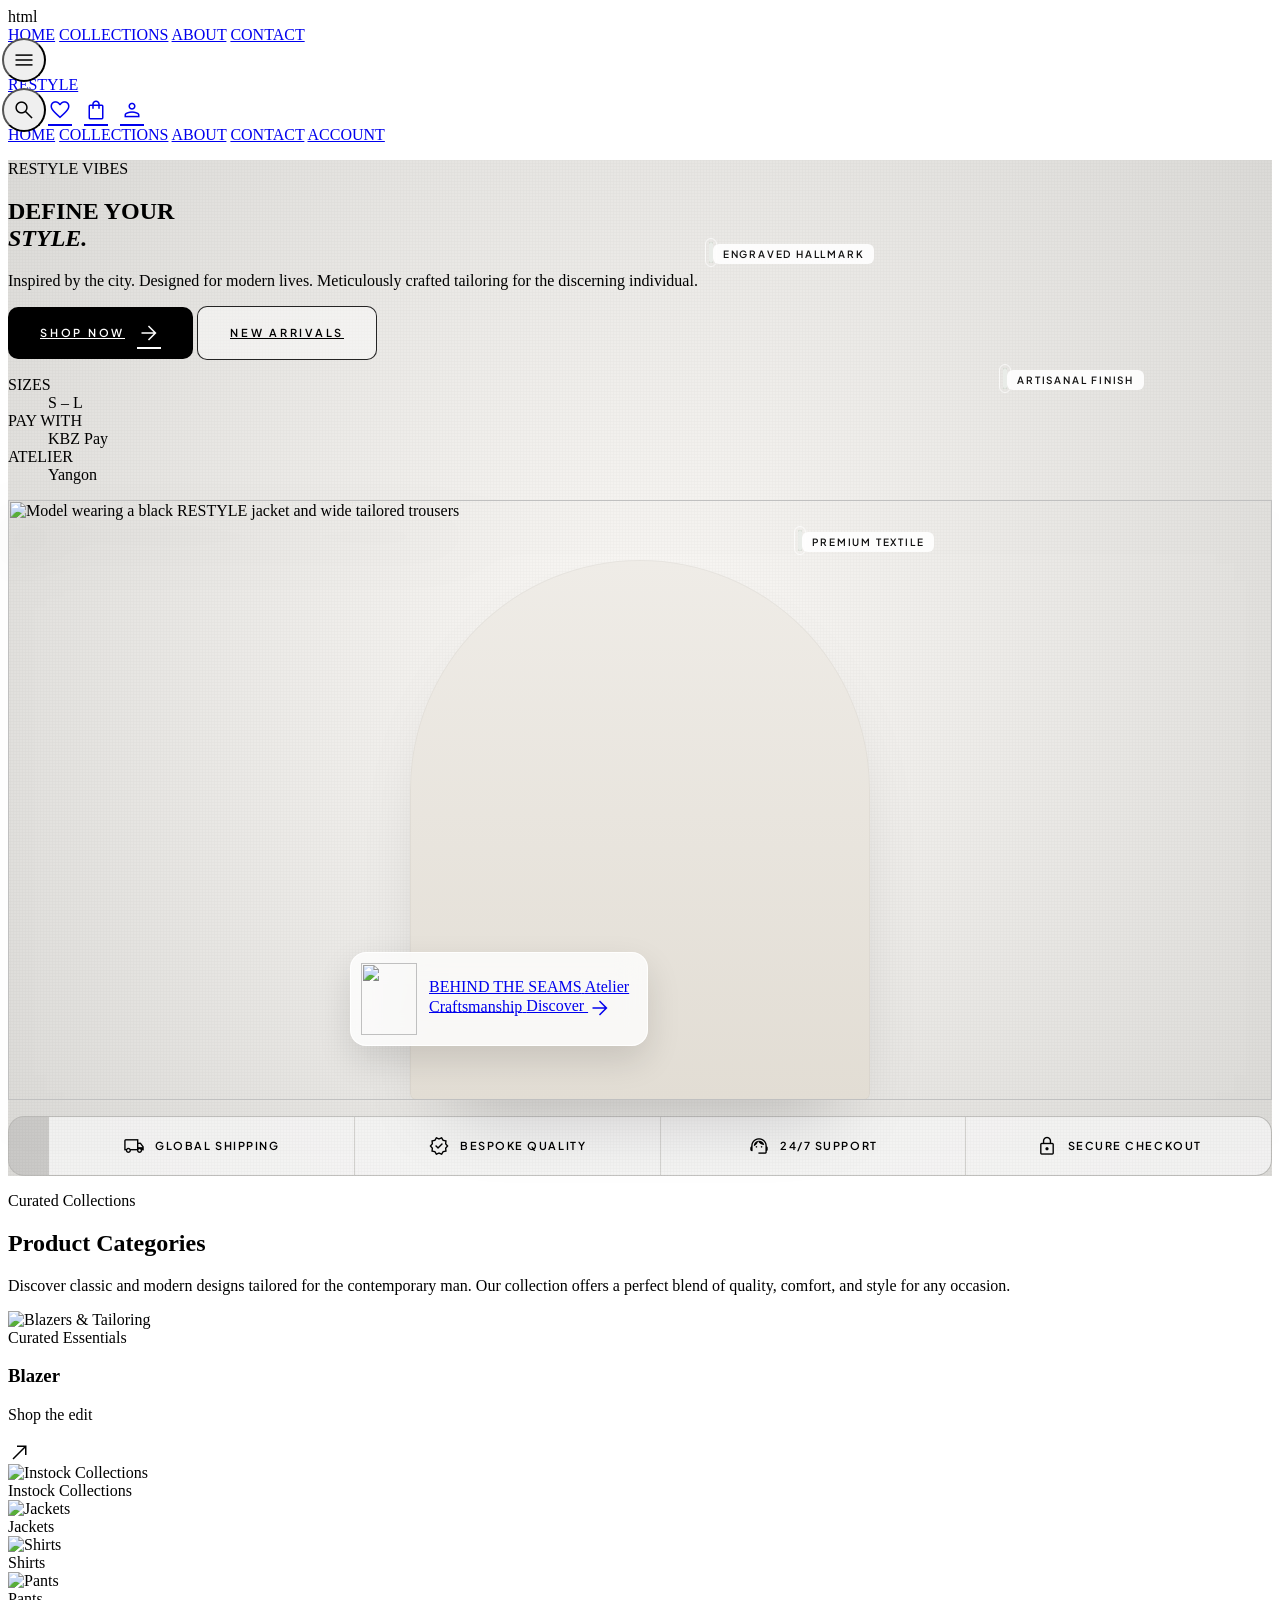
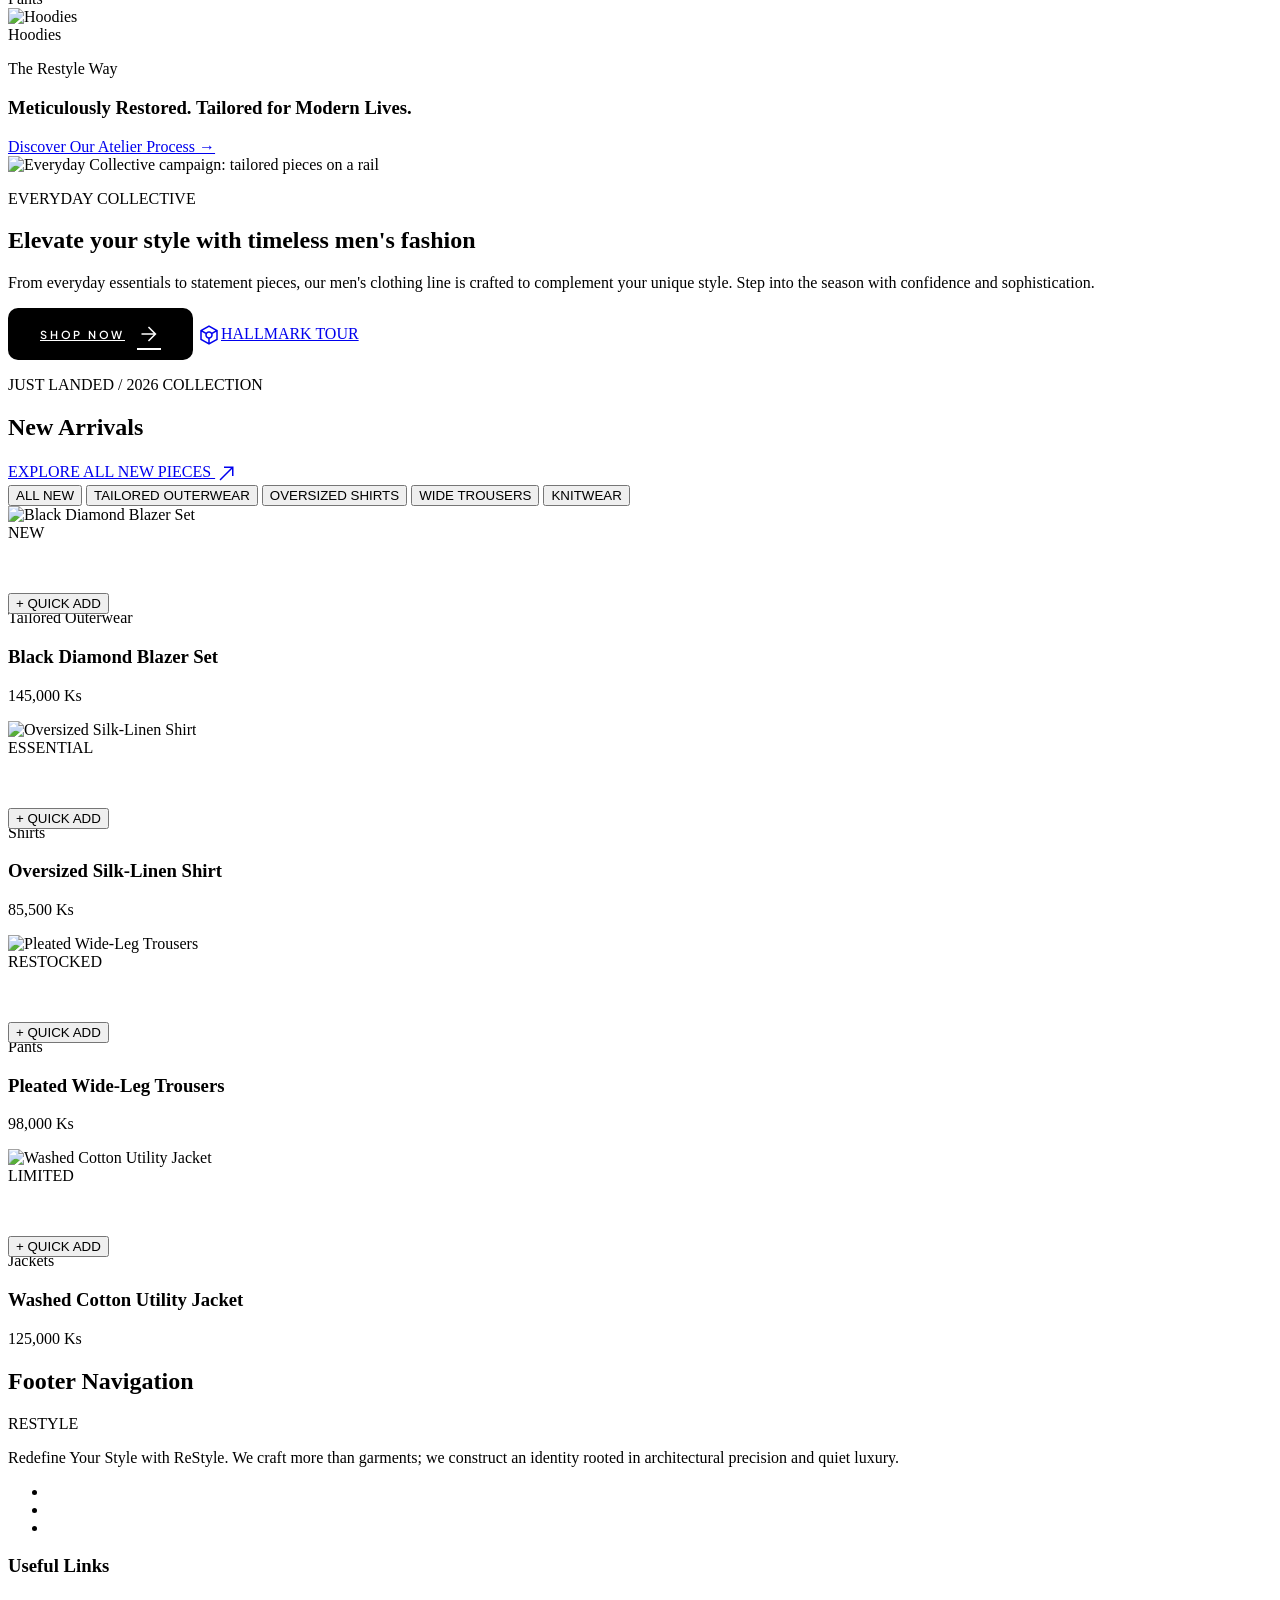
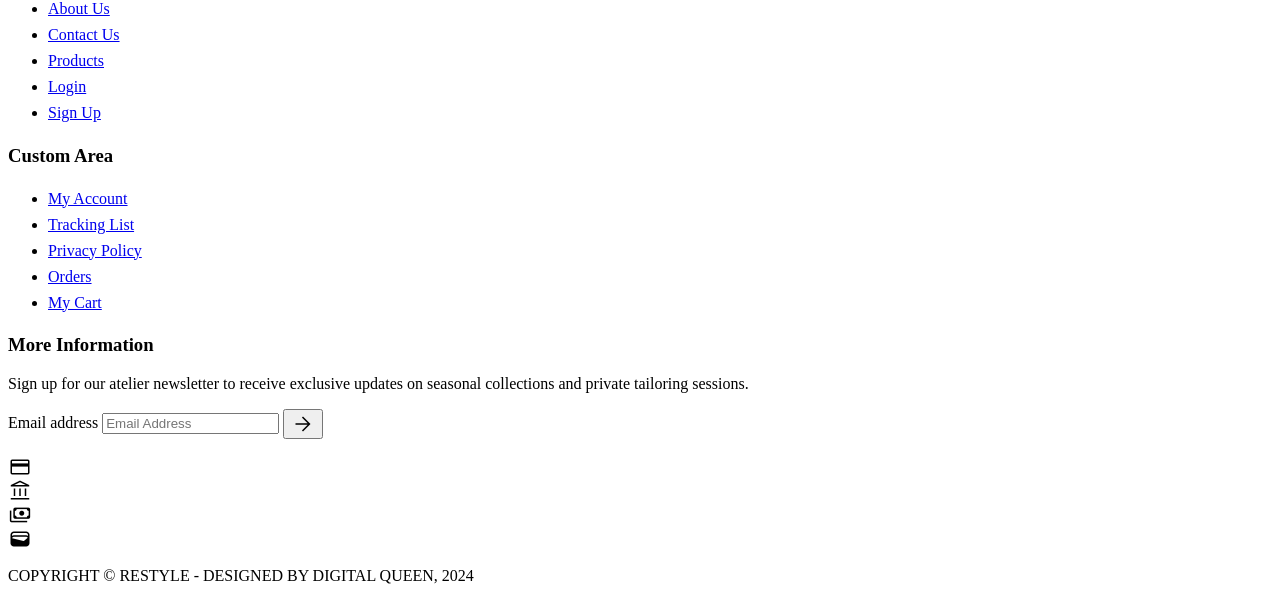
==== commit 4214c716: "Rebuild homepage hero and campaign banner Two-column hero that stacks cleanly on phones, campaign ca" ====
--- a/index.html
+++ b/index.html
@@ -258,74 +258,43 @@
 </nav>
 </header>
 <main id="main">
-<!-- Hero Section -->
-<section class="relative w-full overflow-hidden min-h-screen pt-20 curatorial-bg flex items-center">
-<!-- Massive Background Text -->
-<div class="absolute right-20 top-1/2 -translate-y-1/2 select-none pointer-events-none parallax-element" data-speed="0.1">
-<span class="vertical-text font-display-lg text-[220px] leading-none debossed-text">R E S T Y L E</span>
-</div>
-<div class="container mx-auto px-margin-desktop max-w-container-max relative h-[85vh] flex flex-col md:flex-row items-center justify-between">
-<!-- Left Content Block -->
-<div class="w-full md:w-5/12 z-40 reveal-up active" style="transition-delay: 0.1s;">
-<span class="inline-block px-4 py-1.5 bg-sage-green/10 text-sage-green font-label-caps text-[10px] tracking-[0.25em] mb-8 rounded-full">RESTYLE VIBES</span>
-<h1 class="font-display-lg text-[64px] md:text-[84px] text-primary mb-8 leading-[0.95] tracking-tight">DEFINE YOUR<br/>STYLE.</h1>
-<p class="font-body-md text-primary/70 mb-12 max-w-sm text-lg leading-relaxed">Inspired by the city. Designed for modern lives. Meticulously crafted tailoring for the discerning individual.</p>
-<!-- Button Group -->
-<div class="flex flex-wrap items-center gap-4 mt-8">
-<a class="bg-primary text-on-primary font-label-caps text-[11px] tracking-[0.25em] px-10 py-4 flex items-center gap-3 transition-transform hover:-translate-y-0.5 active:translate-y-0 rounded-lg" href="collections.html">
-                            SHOP NOW
-                            <span class="material-symbols-outlined text-[18px]">arrow_forward</span>
+<!-- Hero (rebuilt: two columns on desktop, stacked on phones) -->
+<section class="rs-hero curatorial-bg relative overflow-hidden" aria-labelledby="hero-title">
+<div class="relative max-w-container-max mx-auto px-5 md:px-10 lg:px-16 pt-24 md:pt-32 lg:pt-24 pb-10 lg:pb-14 grid lg:grid-cols-12 gap-8 sm:gap-12 lg:gap-6 items-center lg:min-h-[calc(100dvh-5rem)]">
+<div class="lg:col-span-6 xl:col-span-5 relative z-10 reveal-up active">
+<p class="inline-flex items-center gap-2 px-4 py-2 rounded-full bg-white/70 border border-black/5 backdrop-blur font-label-caps text-[11px] tracking-[0.25em] text-primary mb-6 md:mb-8"><span class="w-1.5 h-1.5 rounded-full bg-[#6f8569]" aria-hidden="true"></span>RESTYLE VIBES</p>
+<h1 id="hero-title" class="font-display-lg font-light text-primary text-[clamp(3.25rem,11vw,6.5rem)] leading-[0.92] tracking-tight">DEFINE YOUR<br/><em class="font-normal">STYLE.</em></h1>
+<p class="mt-6 md:mt-8 max-w-md text-base md:text-lg leading-relaxed text-on-surface-variant">Inspired by the city. Designed for modern lives. Meticulously crafted tailoring for the discerning individual.</p>
+<div class="mt-8 md:mt-10 flex flex-col sm:flex-row gap-3">
+<a href="collections.html" class="rs-btn-primary">SHOP NOW <span class="material-symbols-outlined text-[18px]" aria-hidden="true">arrow_forward</span></a>
+<a href="#new-arrivals" class="rs-btn-ghost">NEW ARRIVALS</a>
+</div>
+<dl class="hidden sm:grid mt-10 md:mt-12 grid-cols-3 max-w-md border-t border-black/10 pt-6 gap-4">
+<div><dt class="font-label-caps text-[10px] tracking-[0.2em] text-on-surface-variant">SIZES</dt><dd class="font-display-lg text-xl md:text-2xl mt-1">S – L</dd></div>
+<div><dt class="font-label-caps text-[10px] tracking-[0.2em] text-on-surface-variant">PAY WITH</dt><dd class="font-display-lg text-xl md:text-2xl mt-1">KBZ Pay</dd></div>
+<div><dt class="font-label-caps text-[10px] tracking-[0.2em] text-on-surface-variant">ATELIER</dt><dd class="font-display-lg text-xl md:text-2xl mt-1">Yangon</dd></div>
+</dl>
+</div>
+<div class="lg:col-span-6 xl:col-span-7 relative reveal-up active" style="transition-delay:.15s">
+<div class="rs-hero-stage">
+<div class="rs-hero-arch" aria-hidden="true"></div>
+<img class="rs-hero-model" src="https://lh3.googleusercontent.com/aida-public/[base64]" alt="Model wearing a black RESTYLE jacket and wide tailored trousers" width="187" height="512" fetchpriority="high"/>
+<a href="about.html" class="rs-hero-card group">
+<img src="https://lh3.googleusercontent.com/aida-public/[base64]" alt="" width="56" height="72" class="w-14 h-[72px] object-cover rounded-lg shrink-0" loading="lazy"/>
+<span class="min-w-0"><span class="block font-label-caps text-[10px] tracking-[0.2em] text-on-surface-variant">BEHIND THE SEAMS</span>
+<span class="block font-display-lg text-lg leading-tight mt-1">Atelier Craftsmanship</span>
+<span class="mt-1 inline-flex items-center gap-1 text-xs font-semibold">Discover <span class="material-symbols-outlined text-[16px] transition-transform group-hover:translate-x-0.5" aria-hidden="true">arrow_forward</span></span></span>
 </a>
-<a class="bg-white/10 backdrop-blur-md border text-primary font-label-caps text-[11px] tracking-[0.25em] px-10 py-4 transition-all hover:bg-white/20 hover:border-white/60 border-primary border-black rounded-lg" href="collections.html">
-                            COLLECTION
-                        </a>
-</div>
-</div>
-<!-- Center Model -->
-<div class="absolute inset-0 flex items-center justify-center pointer-events-none md:pointer-events-auto">
-<div class="relative h-full aspect-[2/3] reveal-up active parallax-element" data-speed="0.05" style="transition-delay: 0.3s;">
-<!-- Ambient Shadow -->
-<div class="absolute bottom-12 -translate-x-1/2 w-64 h-12 bg-black/10 blur-[40px] rounded-[100%] opacity-60"></div>
-<!-- Model Image -->
-<img alt="Full-length model in dark tailoring" class="h-full w-full object-contain relative z-10 filter drop-shadow-lg" src="https://lh3.googleusercontent.com/aida-public/[base64]"/>
-</div>
-</div>
-<!-- Bottom-Right Video Card -->
-<div class="absolute right-8 md:right-16 z-30 w-80 reveal-up active bottom-48 md:bottom-40" style="transition-delay: 0.5s;">
-<div class="bg-white/40 backdrop-blur-md p-5 rounded-2xl shadow-sm border border-white/40 parallax-element" data-speed="-0.05">
-<div class="relative aspect-[4/5] overflow-hidden rounded-xl group shimmer-video">
-<img class="w-full h-full object-cover transition-transform duration-1000 group-hover:scale-110" src="https://lh3.googleusercontent.com/aida-public/[base64]"/>
-<div class="absolute inset-0 flex items-center justify-center">
-<button class="w-12 h-12 rounded-full bg-surface/40 backdrop-blur-md flex items-center justify-center text-primary border border-white/30 transition-transform hover:scale-110"> <span class="material-symbols-outlined" data-icon="play_arrow" style="font-variation-settings: 'FILL' 1;">play_arrow</span> </button>
-</div>
-</div>
-<div class="mt-5 px-1">
-<p class="font-label-caps text-[9px] tracking-[0.25em] text-primary/40 mb-1">BEHIND THE SEAMS</p>
-<h4 class="font-display-lg text-xl text-primary">Atelier Craftsmanship</h4>
-</div>
-</div>
-</div>
-</div>
-<!-- Trust Bar -->
-<div class="absolute bottom-6 left-1/2 -translate-x-1/2 w-[92%] max-w-5xl z-20">
-<div class="bg-white/30 backdrop-blur-xl border border-white/20 py-8 px-4 sm:px-8 grid grid-cols-2 md:grid-cols-4 gap-8 rounded-2xl" style="border-color: rgb(96, 94, 89);">
-<div class="flex flex-col items-center text-center gap-2">
-<span class="material-symbols-outlined text-primary text-[28px]">local_shipping</span>
-<p class="font-label-caps text-[11px] tracking-widest text-primary">GLOBAL SHIPPING</p>
-</div>
-<div class="flex flex-col items-center text-center gap-2">
-<span class="material-symbols-outlined text-primary text-[28px]">verified</span>
-<p class="font-label-caps text-[11px] tracking-widest text-primary">BESPOKE QUALITY</p>
-</div>
-<div class="flex flex-col items-center text-center gap-2">
-<span class="material-symbols-outlined text-primary text-[28px]">support_agent</span>
-<p class="font-label-caps text-[11px] tracking-widest text-primary">24/7 SUPPORT</p>
-</div>
-<div class="flex flex-col items-center text-center gap-2">
-<span class="material-symbols-outlined text-primary text-[28px]">lock</span>
-<p class="font-label-caps text-[11px] tracking-widest text-primary">SECURE CHECKOUT</p>
-</div>
-</div>
+</div>
+</div>
+</div>
+<div class="relative max-w-container-max mx-auto px-5 md:px-10 lg:px-16 pb-14 md:pb-20">
+<ul class="rs-trust" aria-label="Why shop with RESTYLE">
+<li><span class="material-symbols-outlined" aria-hidden="true">local_shipping</span>Global shipping</li>
+<li><span class="material-symbols-outlined" aria-hidden="true">verified</span>Bespoke quality</li>
+<li><span class="material-symbols-outlined" aria-hidden="true">support_agent</span>24/7 support</li>
+<li><span class="material-symbols-outlined" aria-hidden="true">lock</span>Secure checkout</li>
+</ul>
 </div>
 </section>
 <!-- Product Categories Asymmetrical Bento Section -->
@@ -348,7 +317,7 @@
 <div class="absolute bottom-6 left-6 right-6 p-6 bg-white/50 backdrop-blur-md border border-white/70 rounded-lg flex justify-between items-center transition-transform duration-500 group-hover:-translate-y-1">
 <div>
 <h3 class="font-display-lg text-headline-sm text-primary">Blazer</h3>
-<p class="font-label-md text-on-surface-variant opacity-70">2 Items</p>
+<p class="font-label-md text-on-surface-variant">Shop the edit</p>
 </div>
 <div class="cta-circle w-12 h-12 rounded-full flex items-center justify-center border border-black/5 bg-white/80 transition-colors duration-300 group-hover:bg-primary group-hover:text-white">
 <span class="material-symbols-outlined text-[20px]">north_east</span>
@@ -359,35 +328,35 @@
 <div class="bento-card md:col-span-2 md:row-span-1 group relative overflow-hidden cursor-pointer fade-in-up delay-2 active rounded-lg">
 <img alt="Instock Collections" class="w-full h-full object-cover transition-transform duration-700 group-hover:scale-105" src="https://lh3.googleusercontent.com/aida-public/[base64]"/>
 <div class="absolute bottom-6 right-6 bg-white/50 backdrop-blur-md border border-white/70 px-5 py-3 rounded-lg">
-<span class="font-label-caps text-[12px] text-primary">Instock Collections — 33 Items</span>
+<span class="font-label-caps text-[12px] text-primary">Instock Collections</span>
 </div>
 </div>
 <!-- 3. Standard Square (Middle-Right, 1x1) -->
 <div class="bento-card md:col-span-1 md:row-span-1 group relative overflow-hidden cursor-pointer fade-in-up delay-3 active rounded-lg">
 <img alt="Jackets" class="w-full h-full object-cover transition-transform duration-700 group-hover:scale-105" src="https://lh3.googleusercontent.com/aida-public/[base64]"/>
 <div class="absolute bottom-4 left-4 right-4 bg-white/50 backdrop-blur-md border border-white/70 px-4 py-2 rounded-lg text-center">
-<span class="font-label-caps text-[11px] text-primary">Jackets — 34 Items</span>
+<span class="font-label-caps text-[11px] text-primary">Jackets</span>
 </div>
 </div>
 <!-- 4. Standard Square (Middle-Right-End, 1x1) -->
 <div class="bento-card md:col-span-1 md:row-span-1 group relative overflow-hidden cursor-pointer fade-in-up delay-4 active rounded-lg">
 <img alt="Shirts" class="w-full h-full object-cover transition-transform duration-700 group-hover:scale-105" src="https://lh3.googleusercontent.com/aida-public/[base64]"/>
 <div class="absolute bottom-4 left-4 right-4 bg-white/50 backdrop-blur-md border border-white/70 px-4 py-2 rounded-lg text-center">
-<span class="font-label-caps text-[11px] text-primary">Shirts — 16 Items</span>
+<span class="font-label-caps text-[11px] text-primary">Shirts</span>
 </div>
 </div>
 <!-- 5. Standard Square (Bottom-Left, 1x1) -->
 <div class="bento-card md:col-span-1 md:row-span-1 group relative overflow-hidden cursor-pointer fade-in-up delay-5 active rounded-lg">
 <img alt="Pants" class="w-full h-full object-cover transition-transform duration-700 group-hover:scale-105" src="https://lh3.googleusercontent.com/aida-public/[base64]"/>
 <div class="absolute bottom-4 left-4 right-4 bg-white/50 backdrop-blur-md border border-white/70 px-4 py-2 rounded-lg text-center">
-<span class="font-label-caps text-[11px] text-primary">Pants — 15 Items</span>
+<span class="font-label-caps text-[11px] text-primary">Pants</span>
 </div>
 </div>
 <!-- 6. Standard Square (Bottom-Center-Left, 1x1) -->
 <div class="bento-card md:col-span-1 md:row-span-1 group relative overflow-hidden cursor-pointer fade-in-up delay-6 active rounded-lg">
 <img alt="Hoodies" class="w-full h-full object-cover transition-transform duration-700 group-hover:scale-105" src="https://lh3.googleusercontent.com/aida-public/[base64]"/>
 <div class="absolute bottom-4 left-4 right-4 bg-white/50 backdrop-blur-md border border-white/70 px-4 py-2 rounded-lg text-center">
-<span class="font-label-caps text-[11px] text-primary">Hoodies — 1 Item</span>
+<span class="font-label-caps text-[11px] text-primary">Hoodies</span>
 </div>
 </div>
 <!-- 7. Editorial Story Card (Bottom-Right, 2x1) -->
@@ -407,21 +376,29 @@
 </div>
 </section>
 </section>
-<!-- Everyday Collective Editorial Campaign -->
-<section class="bg-surface-bright relative w-full overflow-hidden" style="background-color: rgb(239, 236, 230);">
-<div class="relative w-full aspect-[21/9] md:aspect-[2.4/1] group overflow-hidden">
-<!-- Banner Image with Hover Zoom -->
-<img alt="Everyday Collective" class="w-full h-full object-cover transition-transform duration-[3s] ease-out group-hover:scale-110" src="https://lh3.googleusercontent.com/aida-public/[base64]"/>
-<!-- Interactive Pulsing Hotspots -->
-<div class="absolute top-[40%] left-[25%] group/hotspot"><div class="relative group/marker cursor-pointer"><div class="w-4 h-4 bg-[#8FA08A] rounded-full border border-white/40 flex items-center justify-center transition-transform group-hover/marker:scale-125"><div class="w-1 h-1 bg-white rounded-full"></div></div><div class="absolute left-6 top-0 bg-white/80 backdrop-blur-md px-3 py-1 rounded border border-white/60 opacity-0 group-hover/marker:opacity-100 transition-opacity pointer-events-none whitespace-nowrap"><span class="font-label-caps text-[9px] tracking-widest text-[#121212]">ENGRAVED HALLMARK</span></div></div></div>
-<div class="absolute top-[35%] left-[55%] group/hotspot"><div class="relative group/marker cursor-pointer"><div class="w-4 h-4 bg-[#8FA08A] rounded-full border border-white/40 flex items-center justify-center transition-transform group-hover/marker:scale-125"><div class="w-1 h-1 bg-white rounded-full"></div></div><div class="absolute left-6 top-0 bg-white/80 backdrop-blur-md px-3 py-1 rounded border border-white/60 opacity-0 group-hover/marker:opacity-100 transition-opacity pointer-events-none whitespace-nowrap"><span class="font-label-caps text-[9px] tracking-widest text-[#121212]">PREMIUM TEXTILE</span></div></div></div>
-<div class="absolute top-[50%] left-[78%] group/hotspot"><div class="relative group/marker cursor-pointer"><div class="w-4 h-4 bg-[#8FA08A] rounded-full border border-white/40 flex items-center justify-center transition-transform group-hover/marker:scale-125"><div class="w-1 h-1 bg-white rounded-full"></div></div><div class="absolute left-6 top-0 bg-white/80 backdrop-blur-md px-3 py-1 rounded border border-white/60 opacity-0 group-hover/marker:opacity-100 transition-opacity pointer-events-none whitespace-nowrap"><span class="font-label-caps text-[9px] tracking-widest text-[#121212]">ARTISANAL FINISH</span></div></div></div>
-<!-- Floating Glass Card -->
-<div class="absolute bottom-12 left-12 reveal-up active"><div class="bg-white/40 backdrop-blur-xl py-10 px-12 rounded-2xl border border-white/60 max-w-2xl shadow-sm relative overflow-hidden"><div class="border-b border-black/5 mb-8 pb-2"><h2 class="font-display-lg text-[32px] md:text-[44px] text-[#121212] tracking-widest leading-tight">Elevate your style with timeless men's fashion</h2></div><p class="font-display-lg text-[#4A4A4A] max-w-xl leading-relaxed mb-10 text-lg tracking-widest">From everyday essentials to statement pieces, our men's clothing line is crafted to complement your unique style. Step into the season with confidence and sophistication.</p><div class="flex items-center gap-8 pt-6 border-t border-black/5"><a class="bg-white text-[#121212] font-label-caps font-bold px-10 py-4 rounded-full uppercase tracking-widest shadow-sm hover:bg-surface transition-colors" href="collections.html">Shop Now</a><a class="flex items-center gap-2 text-[#8FA08A] font-label-caps font-semibold uppercase tracking-widest hover:opacity-70 transition-opacity" href="about.html"><span class="material-symbols-outlined">token</span>HALLMARK TOUR</a></div></div></div>
+<!-- Campaign banner (rebuilt: card sits under the photo up to laptops, over it from 1280px) -->
+<section class="relative bg-[#efece6]" aria-labelledby="campaign-title">
+<div class="relative aspect-[4/3] md:aspect-[16/9] xl:aspect-[2.4/1] overflow-hidden group">
+<img alt="Everyday Collective campaign: tailored pieces on a rail" class="w-full h-full object-cover transition-transform duration-[3s] ease-out group-hover:scale-105" src="https://lh3.googleusercontent.com/aida-public/[base64]" loading="lazy"/>
+<div class="absolute inset-0 hidden xl:block bg-gradient-to-r from-black/25 via-transparent to-transparent" aria-hidden="true"></div>
+<span class="rs-spot hidden xl:flex" style="top:28%;left:56%"><span class="rs-spot-dot" aria-hidden="true"></span><span class="rs-spot-label">Engraved hallmark</span></span>
+<span class="rs-spot hidden xl:flex" style="top:60%;left:63%"><span class="rs-spot-dot" aria-hidden="true"></span><span class="rs-spot-label">Premium textile</span></span>
+<span class="rs-spot hidden xl:flex" style="top:42%;left:79%"><span class="rs-spot-dot" aria-hidden="true"></span><span class="rs-spot-label">Artisanal finish</span></span>
+</div>
+<div class="px-5 py-12 md:px-10 xl:p-0 xl:absolute xl:bottom-12 xl:left-16 xl:max-w-xl">
+<div class="xl:bg-white/60 xl:backdrop-blur-xl xl:rounded-2xl xl:border xl:border-white/60 xl:p-10 xl:shadow-sm">
+<p class="font-label-caps text-[11px] tracking-[0.3em] text-on-surface-variant mb-4">EVERYDAY COLLECTIVE</p>
+<h2 id="campaign-title" class="font-display-lg text-[34px] md:text-[44px] leading-[1.08] text-[#121212]">Elevate your style with timeless men's fashion</h2>
+<p class="mt-5 text-base leading-relaxed text-on-surface-variant max-w-lg">From everyday essentials to statement pieces, our men's clothing line is crafted to complement your unique style. Step into the season with confidence and sophistication.</p>
+<div class="mt-8 flex flex-col sm:flex-row sm:items-center gap-3 sm:gap-6">
+<a class="rs-btn-primary" href="collections.html">SHOP NOW <span class="material-symbols-outlined text-[18px]" aria-hidden="true">arrow_forward</span></a>
+<a class="inline-flex items-center gap-2 min-h-[44px] font-label-caps text-[11px] tracking-[0.2em] text-[#4f6349] hover:text-primary transition-colors" href="about.html"><span class="material-symbols-outlined text-[20px]" aria-hidden="true">token</span>HALLMARK TOUR</a>
+</div>
+</div>
 </div>
 </section>
 <!-- New Arrivals Section -->
-<section class="max-w-container-max mx-auto px-margin-desktop py-stack-xl reveal-up active">
+<section id="new-arrivals" class="scroll-mt-24 max-w-container-max mx-auto px-margin-desktop py-stack-xl reveal-up active">
 <!-- Header Section -->
 <header class="flex flex-col md:flex-row md:items-end justify-between mb-stack-lg gap-6">
 <div class="space-y-4">
--- a/assets/site.css
+++ b/assets/site.css
@@ -140,3 +140,82 @@
 .rs-steps li.done span { background: #000; border-color: #000; }
 .rs-steps li.done::before { background: #000; }
 .rs-steps li.now { font-weight: 700; }
+
+
+/* ---------- Promotions: tier badges, savings, privilege tooltip ---------- */
+.rs-tier { display: inline-flex; align-items: center; gap: 5px; padding: 3px 10px; border-radius: 9999px; font: 700 10px/1.5 'Plus Jakarta Sans', sans-serif; letter-spacing: .12em; text-transform: uppercase; white-space: nowrap; }
+.rs-tier::before { content: "\2605"; font-size: 10px; }
+.rs-tier[data-tier="Silver"] { background: linear-gradient(135deg, #f1f2f4, #d5d8dd); color: #3d4450; }
+.rs-tier[data-tier="Gold"] { background: linear-gradient(135deg, #fbefcc, #e9c771); color: #5e4300; }
+.rs-tier[data-tier="Platinum"] { background: linear-gradient(135deg, #2b2b2b, #575757); color: #f3efe6; }
+.rs-save { display: inline-block; padding: 2px 8px; border-radius: 9999px; background: #e5f4ea; color: #1e6b3a; font: 700 10px/1.6 'Plus Jakarta Sans', sans-serif; letter-spacing: .08em; text-transform: uppercase; vertical-align: 2px; }
+.rs-disc { color: #1e6b3a; }
+
+.rs-tip { position: relative; display: inline-flex; }
+.rs-tip-btn { display: inline-flex; align-items: center; gap: 6px; min-height: 36px; padding: 0 12px; border-radius: 9999px; border: 1px solid rgba(0,0,0,.12); background: #fff; font: 600 10px 'Plus Jakarta Sans', sans-serif; letter-spacing: .15em; text-transform: uppercase; cursor: pointer; transition: border-color .2s; }
+.rs-tip-btn:hover, .rs-tip-btn[aria-expanded="true"] { border-color: #000; }
+.rs-tip-btn .material-symbols-outlined { font-size: 16px; }
+.rs-tip-pop { position: absolute; z-index: 40; top: calc(100% + 8px); left: 0; width: min(320px, calc(100vw - 32px)); background: #121212; color: #fff; border-radius: 14px; padding: 16px; box-shadow: 0 20px 40px rgba(0,0,0,.25); font-size: 13px; line-height: 1.5; text-transform: none; letter-spacing: 0; animation: rs-rise .2s cubic-bezier(.16,1,.3,1) both; }
+.rs-tip-pop[hidden] { display: none; }
+.rs-tip-pop.up { top: auto; bottom: calc(100% + 8px); }
+.rs-tip-pop.right { left: auto; right: 0; }
+.rs-tip-pop ul { margin: 10px 0; display: grid; gap: 8px; }
+.rs-tip-pop li { display: flex; justify-content: space-between; gap: 12px; align-items: center; }
+.rs-tip-pop a { text-decoration: underline; text-underline-offset: 3px; }
+.rs-tip-pop .rs-tier[data-tier="Platinum"] { background: linear-gradient(135deg, #f3efe6, #cfc7b4); color: #222; }
+
+.rs-bundle { border: 1px solid rgba(0,0,0,.1); border-radius: 14px; padding: 16px; background: #fff; }
+.rs-bundle-items { display: flex; gap: 10px; flex-wrap: wrap; margin: 12px 0; }
+.rs-bundle-items a { display: flex; align-items: center; gap: 8px; padding: 4px 10px 4px 4px; border-radius: 10px; background: #f5f3ef; font-size: 12px; max-width: 100%; }
+.rs-bundle-items img { width: 32px; height: 40px; object-fit: cover; border-radius: 6px; flex: none; }
+.rs-bundle-items .is-in { box-shadow: inset 0 0 0 1.5px #1e6b3a; }
+
+
+/* =================================================================== Homepage hero (rebuilt) */
+.rs-hero-word { position: absolute; right: -3%; top: 42%; transform: translateY(-50%); z-index: 0; pointer-events: none; user-select: none;
+  font: 300 clamp(5rem, 17vw, 16rem)/1 'Cormorant Garamond', serif; letter-spacing: .12em; color: rgba(0,0,0,.03); white-space: nowrap; }
+@media (max-width: 1023px) { .rs-hero-word { top: auto; bottom: 30%; right: 50%; transform: translateX(50%); } }
+
+.rs-btn-primary, .rs-btn-ghost { display: inline-flex; align-items: center; justify-content: center; gap: 12px; min-height: 52px; padding: 0 32px;
+  border-radius: 10px; font: 600 11px 'Plus Jakarta Sans', sans-serif; letter-spacing: .25em; text-transform: uppercase;
+  transition: background-color .25s, color .25s, opacity .25s, transform .25s cubic-bezier(.16,1,.3,1); }
+.rs-btn-primary { background: #000; color: #fff; }
+.rs-btn-primary:hover { opacity: .86; transform: translateY(-1px); }
+.rs-btn-ghost { border: 1px solid rgba(0,0,0,.85); background: rgba(255,255,255,.45); color: #000; }
+.rs-btn-ghost:hover { background: #000; color: #fff; }
+.rs-btn-primary:active, .rs-btn-ghost:active { transform: scale(.98); }
+
+/* The model is a transparent cut-out: stand it in a soft arch rather than a box */
+.rs-hero-stage { position: relative; height: clamp(440px, 70vh, 600px); display: flex; justify-content: center; align-items: flex-end; }
+.rs-hero-arch { position: absolute; left: 50%; bottom: 0; transform: translateX(-50%); width: min(88%, 460px); height: 90%;
+  border-radius: 999px 999px 28px 28px; background: linear-gradient(180deg, #efece7 0%, #e2ddd4 100%);
+  box-shadow: inset 0 0 0 1px rgba(0,0,0,.04), 0 40px 80px -40px rgba(0,0,0,.25); }
+.rs-hero-model { position: relative; z-index: 1; height: 100%; width: auto; max-width: none; object-fit: contain;
+  filter: drop-shadow(0 28px 28px rgba(0,0,0,.18)); }
+.rs-hero-card { position: absolute; z-index: 2; left: max(0px, calc(50% - 290px)); bottom: 9%; display: flex; align-items: center; gap: 12px;
+  max-width: 270px; padding: 10px 16px 10px 10px; border-radius: 16px; background: rgba(255,255,255,.78); backdrop-filter: blur(14px);
+  border: 1px solid rgba(255,255,255,.9); box-shadow: 0 14px 34px rgba(0,0,0,.12); transition: transform .3s cubic-bezier(.16,1,.3,1), box-shadow .3s; }
+.rs-hero-card:hover { transform: translateY(-3px); box-shadow: 0 18px 40px rgba(0,0,0,.16); }
+@media (max-width: 639px) {
+  .rs-hero-stage { height: 460px; }
+  .rs-hero-card { left: 0; bottom: 6%; max-width: 230px; }
+}
+
+.rs-trust { display: grid; grid-template-columns: repeat(2, 1fr); gap: 1px; background: rgba(0,0,0,.08); border: 1px solid rgba(0,0,0,.08); border-radius: 16px; overflow: hidden; }
+@media (min-width: 768px) { .rs-trust { grid-template-columns: repeat(4, 1fr); } }
+.rs-trust li { display: flex; align-items: center; justify-content: center; gap: 10px; padding: 18px 14px; background: rgba(255,255,255,.75);
+  font: 600 11px 'Plus Jakarta Sans', sans-serif; letter-spacing: .14em; text-transform: uppercase; text-align: left; }
+.rs-trust .material-symbols-outlined { font-size: 22px; flex: none; }
+
+/* Campaign banner markers: always-visible labels (no hover needed) */
+.rs-spot { position: absolute; align-items: center; gap: 8px; transform: translate(-8px, -8px); }
+.rs-spot-dot { position: relative; width: 16px; height: 16px; border-radius: 9999px; background: #8FA08A; border: 2px solid rgba(255,255,255,.8); flex: none; }
+.rs-spot-dot::after { content: ""; position: absolute; inset: -6px; border-radius: inherit; border: 1px solid rgba(255,255,255,.7); animation: rs-ping 2.6s ease-out infinite; }
+@keyframes rs-ping { 0% { transform: scale(.6); opacity: .9; } 100% { transform: scale(1.6); opacity: 0; } }
+.rs-spot-label { background: rgba(255,255,255,.88); backdrop-filter: blur(8px); padding: 4px 10px; border-radius: 6px;
+  font: 600 10px 'Plus Jakarta Sans', sans-serif; letter-spacing: .18em; text-transform: uppercase; color: #121212; white-space: nowrap; }
+@media (prefers-reduced-motion: reduce) { .rs-spot-dot::after { animation: none; } }
+
+/* Category tiles are links (see site.js) */
+.bento-card[role="link"] { cursor: pointer; }
+.bento-card[role="link"]:focus-visible { outline: 2px solid #000; outline-offset: 4px; }
